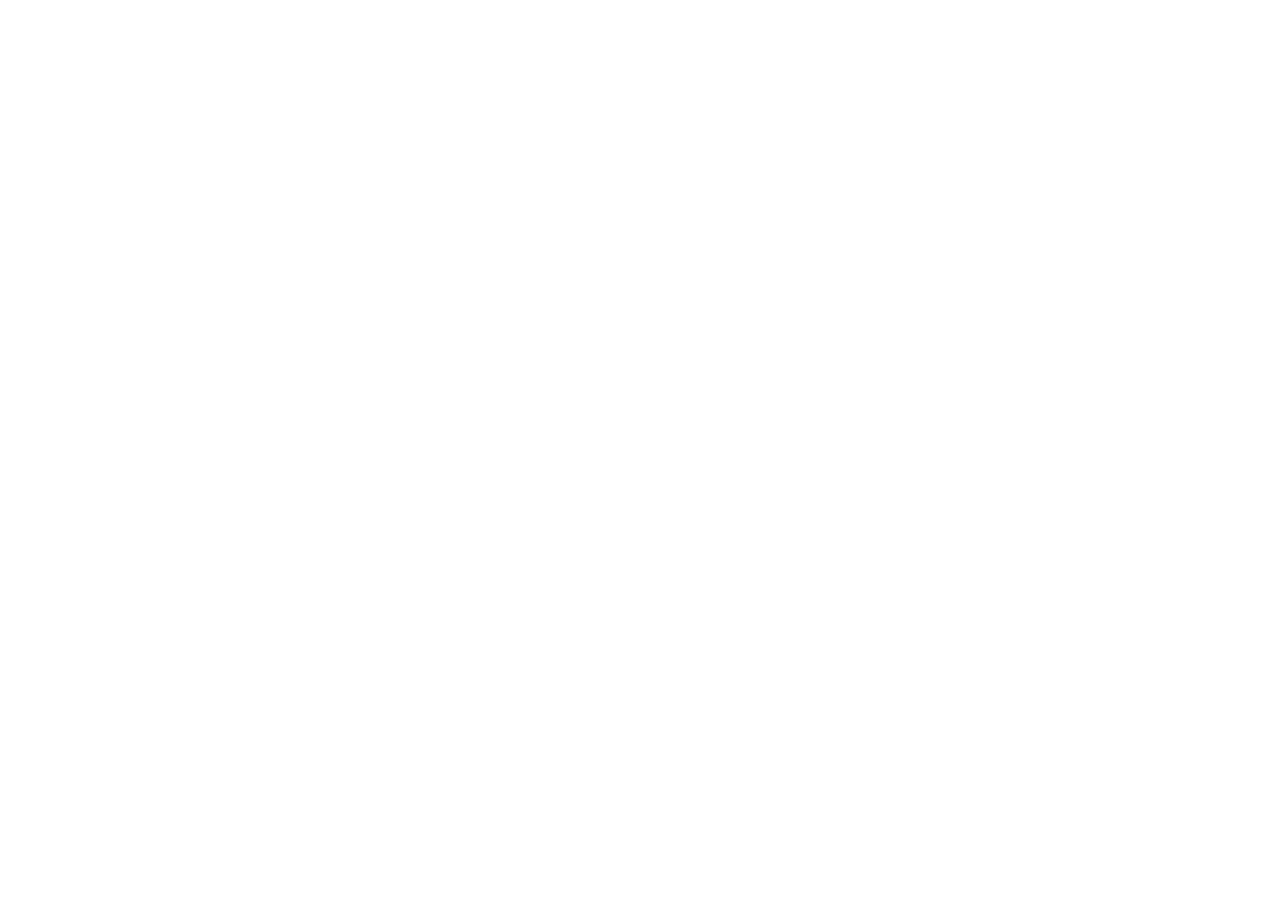
==== index.html @ b27b567e "Initial commit" ====
<!DOCTYPE html>
<html lang="en">
<head>
	<meta charset="utf-8">
	<meta name="viewport" content="width=device-width, initial-scale=1">
	<title>Complete Bootstrap 4 Website Layout</title>
	<link rel="stylesheet" href="https://maxcdn.bootstrapcdn.com/bootstrap/4.0.0/css/bootstrap.min.css">
	<script src="https://ajax.googleapis.com/ajax/libs/jquery/3.3.1/jquery.min.js"></script>
	<script src="https://cdnjs.cloudflare.com/ajax/libs/popper.js/1.12.9/umd/popper.min.js"></script>
	<script src="https://maxcdn.bootstrapcdn.com/bootstrap/4.0.0/js/bootstrap.min.js"></script>
	<script src="https://use.fontawesome.com/releases/v5.0.8/js/all.js"></script>
	<link href="style.css" rel="stylesheet">
</head>
<body>

<!-- Navigation -->


<!--- Image Slider -->


<!--- Jumbotron -->


<!--- Welcome Section -->


<!--- Three Column Section -->


<!--- Two Column Section -->


<!--- Fixed background -->


<!--- Emoji Section -->

  
<!--- Meet the team -->


<!--- Cards -->


<!--- Two Column Section -->


<!--- Connect -->


<!--- Footer -->


</body>
</html>
---- style.css ----
@import url('https://fonts.googleapis.com/css?family=Poppins:400,500,700');











/*---Media Queries --*/
@media (max-width: 992px) {

  }
@media (max-width: 768px) {
  
}
@media (max-width: 576px) {
  
}


/*---Firefox Bug Fix --*/
.carousel-item {
  transition: -webkit-transform 0.5s ease;
  transition: transform 0.5s ease;
  transition: transform 0.5s ease, -webkit-transform 0.5s ease;
  -webkit-backface-visibility: visible;
  backface-visibility: visible;
}
/*--- Fixed Background Image --*/
figure {
  position: relative;
  width: 100%;
  height: 60%;
  margin: 0!important;
}
.fixed-wrap {
  clip: rect(0, auto, auto, 0);
  position: absolute;
  top: 0;
  left: 0;
  width: 100%;
  height: 100%;
}
#fixed {
  background-image: url('img/mac.png');
  position: fixed;
  display: block;
  top: 0;
  left: 0;
  width: 100%;
  height: 100%;
  background-size: cover;
  background-position: center center;
  -webkit-transform: translateZ(0);
          transform: translateZ(0);
  will-change: transform;
}
/*--- Bootstrap Padding Fix --*/
[class*="col-"] {
    padding: 1rem;
}





/*
Extra small (xs) devices (portrait phones, less than 576px)
No media query since this is the default in Bootstrap

Small (sm) devices (landscape phones, 576px and up)
@media (min-width: 576px) { ... }

Medium (md) devices (tablets, 768px and up)
@media (min-width: 768px) { ... }

Large (lg) devices (desktops, 992px and up)
@media (min-width: 992px) { ... }

Extra (xl) large devices (large desktops, 1200px and up)
@media (min-width: 1200px) { ... }
*/
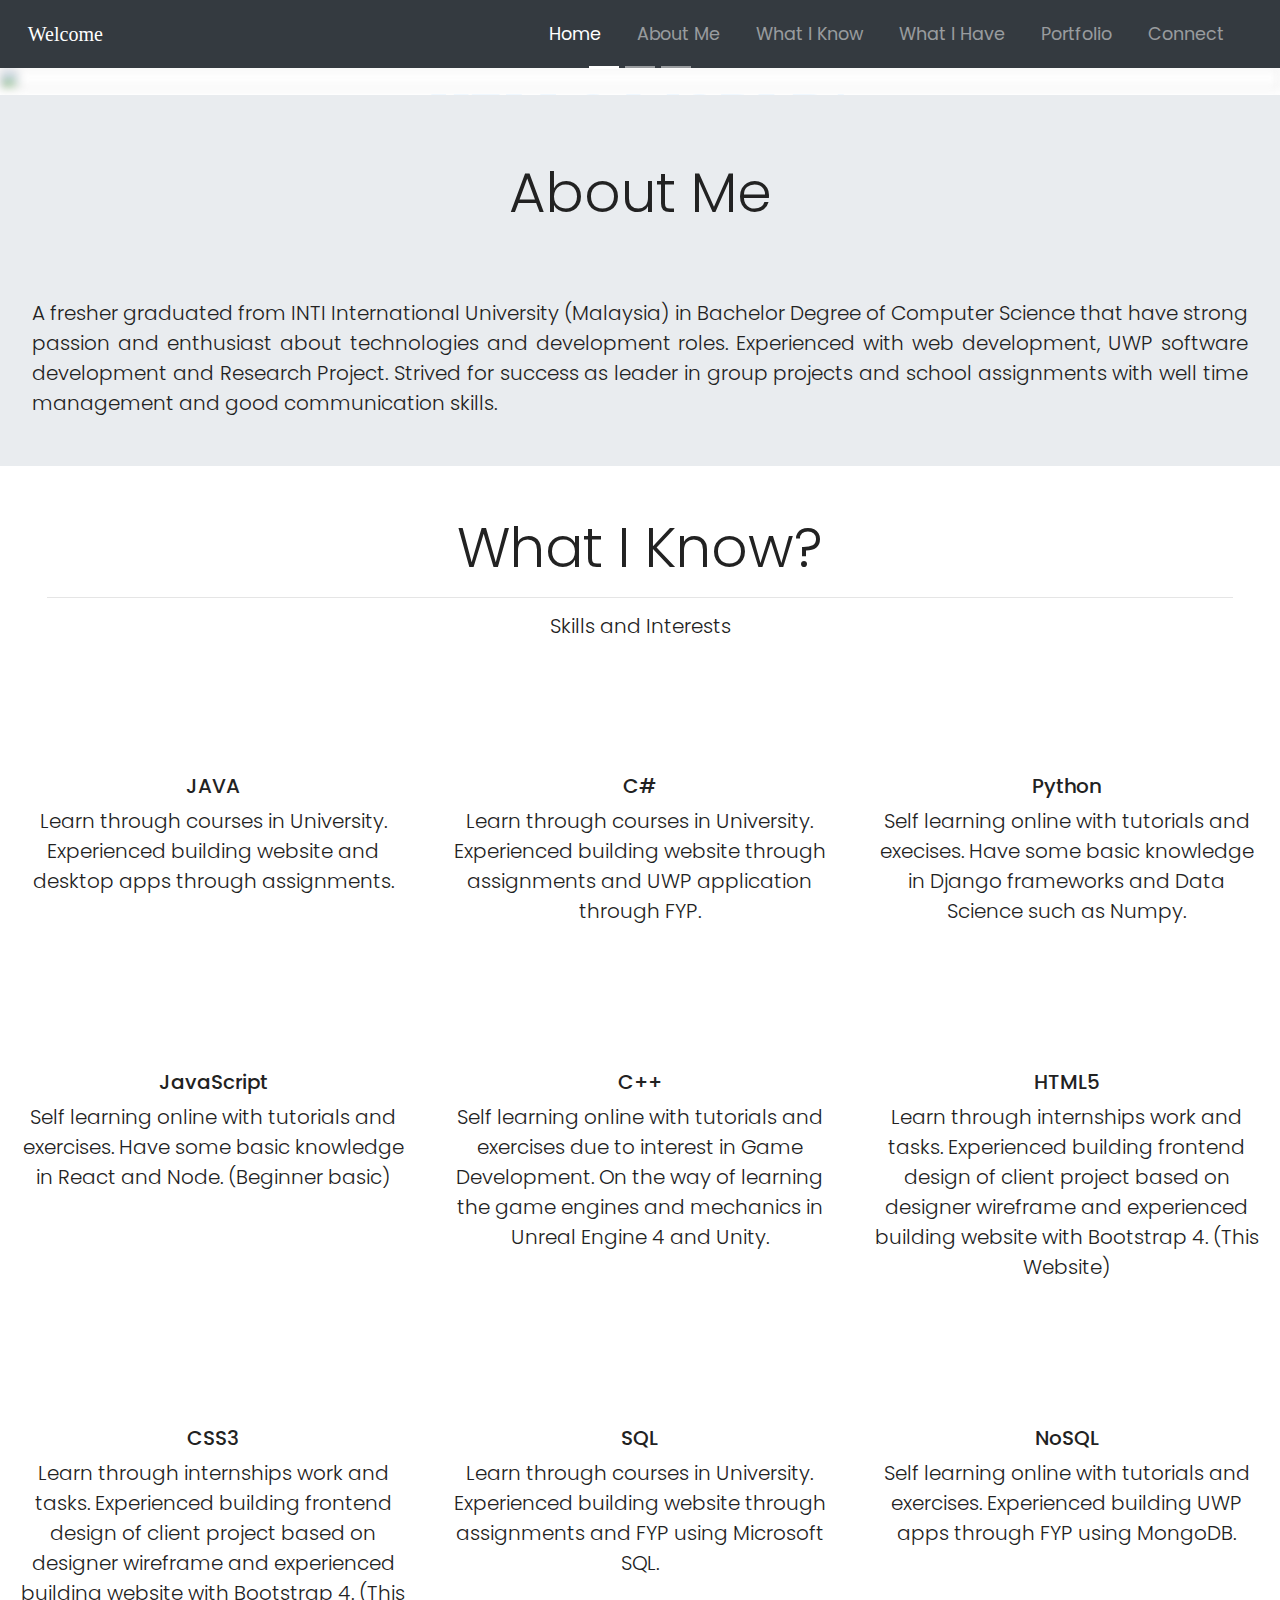
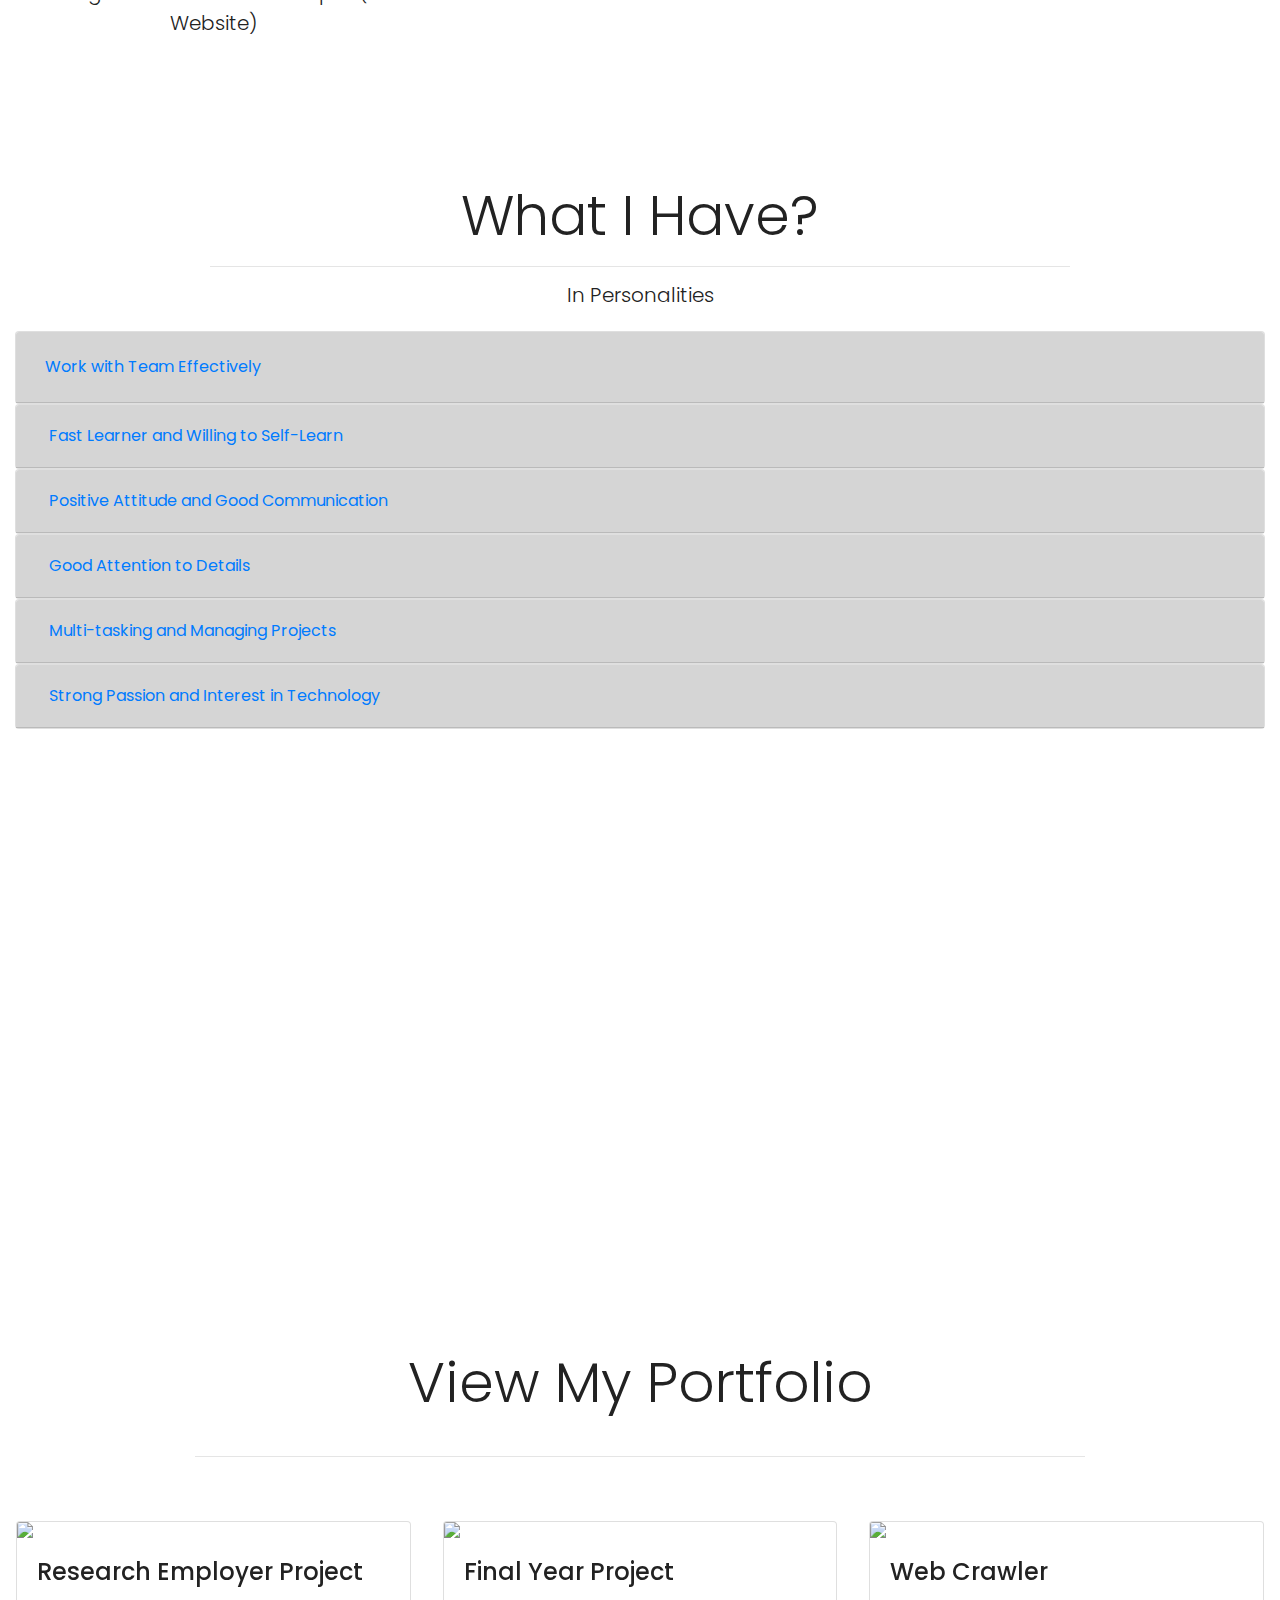
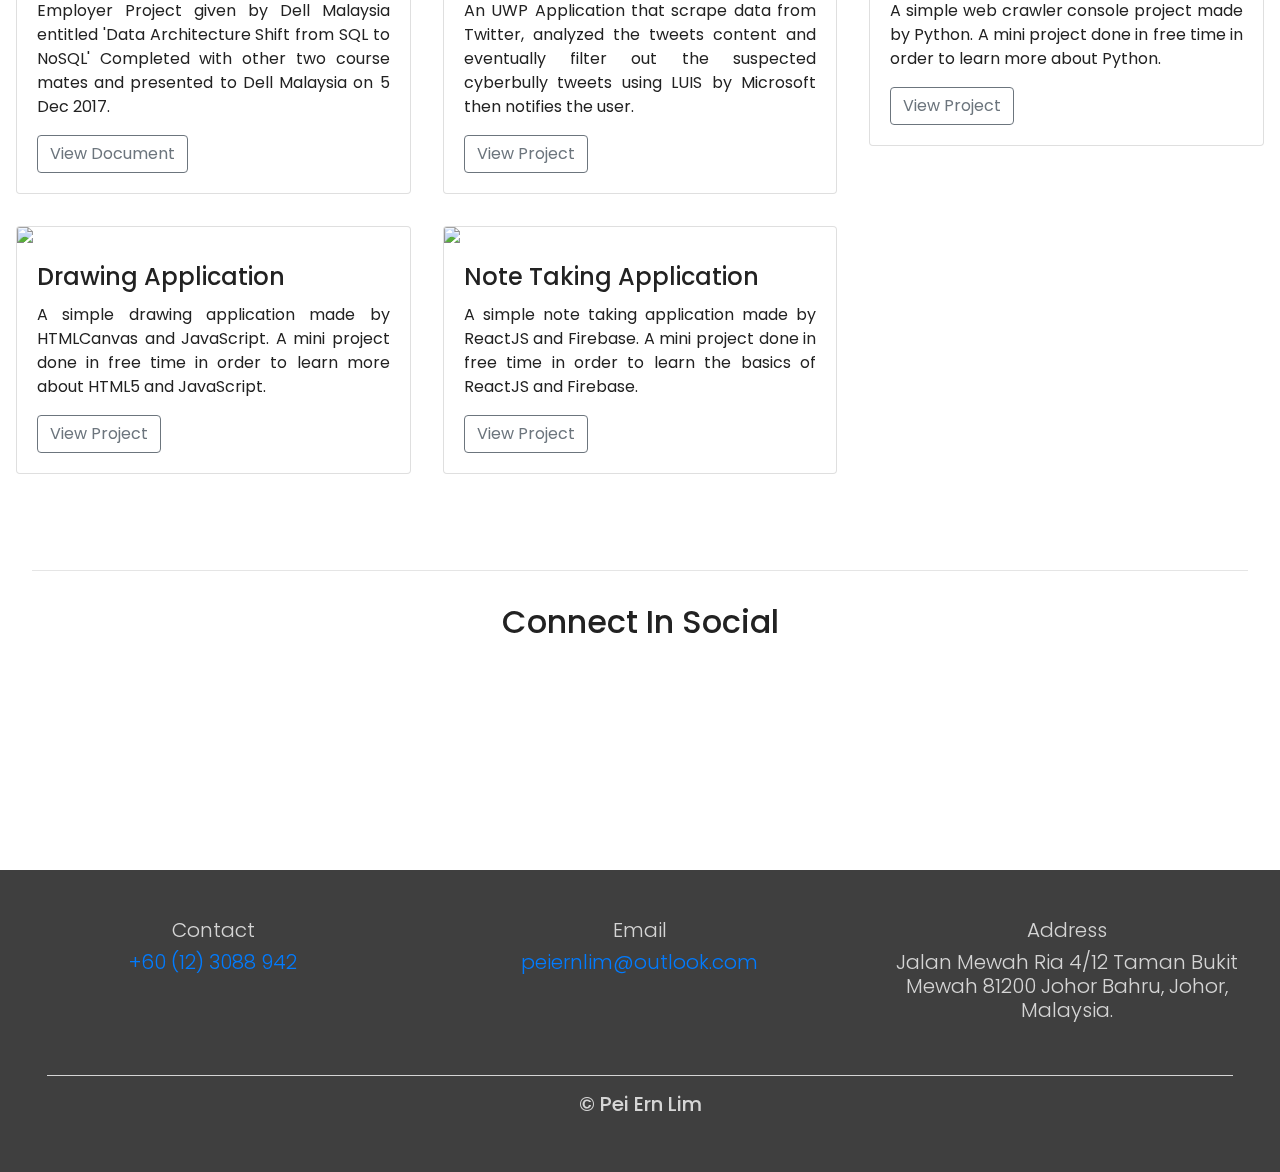
==== commit 57064a2c: "Update Portfolio" ====
--- a/index.html
+++ b/index.html
@@ -3,55 +3,398 @@
 <head>
 	<meta charset="utf-8">
 	<meta name="viewport" content="width=device-width, initial-scale=1">
-	<title>Complete Bootstrap 4 Website Layout</title>
+	<title>Welcome To About Me | Pei Ern Lim</title>
 	<link rel="stylesheet" href="https://maxcdn.bootstrapcdn.com/bootstrap/4.0.0/css/bootstrap.min.css">
 	<script src="https://ajax.googleapis.com/ajax/libs/jquery/3.3.1/jquery.min.js"></script>
 	<script src="https://cdnjs.cloudflare.com/ajax/libs/popper.js/1.12.9/umd/popper.min.js"></script>
 	<script src="https://maxcdn.bootstrapcdn.com/bootstrap/4.0.0/js/bootstrap.min.js"></script>
-	<script src="https://use.fontawesome.com/releases/v5.0.8/js/all.js"></script>
+	<link rel="stylesheet" href="https://use.fontawesome.com/releases/v5.1.0/css/all.css" integrity="sha384-lKuwvrZot6UHsBSfcMvOkWwlCMgc0TaWr+30HWe3a4ltaBwTZhyTEggF5tJv8tbt" crossorigin="anonymous">
 	<link href="style.css" rel="stylesheet">
 </head>
 <body>
 
-<!-- Navigation -->
-
-
-<!--- Image Slider -->
-
-
-<!--- Jumbotron -->
-
-
-<!--- Welcome Section -->
-
-
-<!--- Three Column Section -->
-
-
-<!--- Two Column Section -->
-
-
-<!--- Fixed background -->
-
-
-<!--- Emoji Section -->
-
+<!-- Navigation Bar -->
+<nav class="navbar navbar-expand-md navbar-dark bg-dark fixed" id="home">
+<div class="container-fluid">
+	<a class="navbar-brand" href="#" style="text-decoration: none; font-family: BLACK">Welcome</a>
+	<button class="navbar-toggler" type="button" data-toggle="collapse" data-target="#navbarResponsive">
+		<span class="navbar-toggler-icon"></span>
+	</button>
+	<div class="collapse navbar-collapse" id="navbarResponsive">
+		<ul class="navbar-nav ml-auto">
+			<li class="nav-item active">
+				<a class="nav-link colora" href="#home">Home</a>
+			</li>
+			<li class="nav-item">
+				<a class="nav-link colora" href="#aboutme">About Me</a>
+			</li>
+			<li class="nav-item">
+				<a class="nav-link colora" href="#skill">What I Know</a>
+			</li>
+			<li class="nav-item">
+				<a class="nav-link colora" href="#interest">What I Have</a>
+			</li>
+			<li class="nav-item">
+				<a class="nav-link colora" href="#portfolio">Portfolio</a>
+			</li>
+			<li class="nav-item">
+				<a class="nav-link colora" href="#connect">Connect</a>
+			</li>
+		</ul>
+	</div>
+</div>
+</nav>
+
+<!--- Home Section -->
+<div id="slider" class="carousel slide" data-ride="carousel">
+	<ul class="carousel-indicators">
+		<li class="active" data-target="#slider" data-slide-to="0">
+		</li>
+		<li data-target="#slider" data-slide-to="1">	
+		</li>
+		<li data-target="#slider" data-slide-to="2">	
+		</li>
+	</ul>
+	<div class="carousel-inner">
+		<div class="carousel-item active">
+			<img src="img/Background1.jpg" />
+			<div class="carousel-caption">
+				<h1 class="display-4">Hello World!</h1>
+				<h3>I am Lim Pei Ern | A fresher code enthusiast </h3>
+				<a href="#aboutme"><button type="button" class="btn btn-primary btn-lg">Know More About Me</button></a>
+				<a href="#portfolio"><button type="button" class="btn btn-outline-light btn-lg" style="margin-left:30px;">View My Portfolio Now</button></a>
+
+			</div>
+		</div>
+		<div class="carousel-item">
+			<img src="img/Background2.jpg" />
+			<div class="carousel-caption">
+				<h1 class="display-4" style="font-family:'Tech Noir'; color:#000000; text-transform: uppercase;">Hello World!</h1>
+				<h3 style="font-family:'Adobe Caslon Pro'; color:#000000; text-transform: uppercase;">I am Lim Pei Ern | A fresher code enthusiast </h3>
+				<a href="#aboutme"><button type="button" class="btn btn-primary btn-lg">Know More About Me</button></a>
+				<a href="#portfolio"><button type="button" class="btn btn-outline-light btn-lg" style="margin-left:30px;">View My Portfolio Now</button></a>
+
+			</div>
+		</div>
+		<div class="carousel-item">
+			<img  src="img/Background3.jpg" />
+			<div class="carousel-caption">
+				<h1 class="display-4" style="font-family:'Tech Noir'; color:#F0F8FF; text-transform: uppercase;">Hello World!</h1>
+				<h3 style="font-family:'Adobe Caslon Pro'; color:#F0F8FF; text-transform: uppercase;">I am Lim Pei Ern | A fresher code enthusiast </h3>
+				<a href="#aboutme"><button type="button" class="btn btn-primary btn-lg">Know More About Me</button></a>
+				<a href="#portfolio"><button type="button" class="btn btn-outline-light btn-lg" style="margin-left:30px;">View My Portfolio Now</button></a>
+
+			</div>
+		</div>		
+	</div>
+</div>
+
+<!--- About Me Section -->
+
+<div class="container-fluid" id="aboutme">
+	<div class="row jumbotron">
+		<div class="container-fluid padding">
+	<div class="row welcome text-center">
+		<div class="col-12">
+			<h1 class="display-4">About Me</h1>
+		</div>
+	</div>
+</div>
+
+<div class="col-12">
+	<p class="lead" style="text-align:justify">
+		A fresher graduated from INTI International University (Malaysia) in Bachelor Degree of Computer Science that have strong passion and enthusiast about technologies and development roles. Experienced with web development, UWP software development and Research Project. Strived for success as leader in group projects and school assignments with well time management and good communication skills.
+	</p>
+	</div>
+	</div>
+</div>
+
+<!--- Skills Section -->
+
+<div class="container-fluid padding">
+	<div class="row text-center padding" id="skill">
+		<div class="col-12">
+			<h1 class="display-4">What I Know?</h1>
+			<hr>
+			<h5 class="lead">Skills and Interests</h5>
+		</div>
+		<div class="col-xs-12 col-sm-6 col-md-4">
+			<i class="fab fa-java"></i>
+			<h3 class="lead" style="font-weight:500;">JAVA</h3>
+			<p class="lead">Learn through courses in University. Experienced building website and desktop apps through assignments.</p>
+		</div>
+		<div class="col-xs-12 col-sm-6 col-md-4">
+			<i class="fas fa-code"></i>
+			<h3 class="lead" style="font-weight:500;">C#</h3>
+			<p class="lead">Learn through courses in University. Experienced building website through assignments and UWP application through FYP.</p>
+		</div>
+		<div class="col-xs-12 col-sm-6 col-md-4">
+			<i class="fab fa-python"></i>
+			<h3 class="lead" style="font-weight:500;">Python</h3>
+			<p class="lead">Self learning online with tutorials and execises. Have some basic knowledge in Django frameworks and Data Science such as Numpy.</p>
+		</div>
+
+		<div class="col-xs-12 col-sm-6 col-md-4">
+			<i class="fab fa-js-square"></i>
+			<h3 class="lead" style="font-weight:500;">JavaScript</h3>
+			<p class="lead">Self learning online with tutorials and exercises. Have some basic knowledge in React and Node. (Beginner basic)</p>
+		</div>
+		<div class="col-xs-12 col-sm-6 col-md-4">
+			<i class="fas fa-code"></i>
+			<h3 class="lead" style="font-weight:500;">C++</h3>
+			<p class="lead">Self learning online with tutorials and exercises due to interest in Game Development. On the way of learning the game engines and mechanics in Unreal Engine 4 and Unity.</p>
+		</div>
+		<div class="col-xs-12 col-sm-6 col-md-4">
+			<i class="fab fa-html5"></i>
+			<h3 class="lead" style="font-weight:500;">HTML5</h3>
+			<p class="lead">Learn through internships work and tasks. Experienced building frontend design of client project based on designer wireframe and experienced building website with Bootstrap 4. (This Website)</p>
+		</div>
+
+		<div class="col-xs-12 col-sm-6 col-md-4">
+			<i class="fab fa-css3-alt"></i>
+			<h3 class="lead" style="font-weight:500;">CSS3</h3>
+			<p class="lead">Learn through internships work and tasks. Experienced building frontend design of client project based on designer wireframe and experienced building website with Bootstrap 4. (This Website)</p>
+		</div>
+		<div class="col-xs-12 col-sm-6 col-md-4">
+			<i class="fas fa-database"></i>
+			<h3 class="lead" style="font-weight:500;">SQL</h3>
+			<p class="lead">Learn through courses in University. Experienced building website through assignments and FYP using Microsoft SQL.</p>
+		</div>
+		<div class="col-xs-12 col-sm-6 col-md-4">
+			<i class="fas fa-database"></i>
+			<h3 class="lead" style="font-weight:500;">NoSQL</h3>
+			<p class="lead">Self learning online with tutorials and exercises. Experienced building UWP apps through FYP using MongoDB.</p>
+		</div>
+	</div>
+</div>
+
+<!--- Personalities Section -->
+
+<div class="container-fluid padding" id="interest" style="width:100%;">
+	<div class="row welcome text-center">
+		<div class="col-12">
+			<h1 class="display-4">What I Have?</h1>
+			<hr>
+			<h5 class="lead">In Personalities</h5>
+		</div>
+	</div>
+	<div id="accordion">
+  		<div class="card">
+    		<div class="card-header cardhead col-12" id="headingOne">
+      			<h5 class="mb-0">
+        			<button class="btn btn-link" style="text-decoration: none;" data-toggle="collapse" data-target="#collapseOne" aria-expanded="true" aria-controls="collapseOne">Work with Team Effectively
+        			</button>
+      			</h5>
+    		</div>
+
+    		<div id="collapseOne" class="collapse" aria-labelledby="headingOne" data-parent="#accordion">
+      			<div class="card-body skillcard">
+        			<p class="lead" style="text-align:justify;">Able to work with team in order to ensure the codes responds to their needs throughout the development life cycle. Furthermore, capable of work independently when needed too.</p>
+      			</div>
+      		</div>
+  		</div>
+
+  		<div class="card">
+    		<div class="card-header cardhead" id="headingTwo">
+      			<h5 class="mb-0">
+        			<button class="btn btn-link collapsed" style="text-decoration: none;" data-toggle="collapse" data-target="#collapseTwo" aria-expanded="false" aria-controls="collapseTwo">Fast Learner and Willing to Self-Learn
+        			</button>
+      			</h5>
+    		</div>
+    		<div id="collapseTwo" class="collapse" aria-labelledby="headingTwo" data-parent="#accordion">
+      			<div class="card-body skillcard">
+        			<p class="lead" style="text-align:justify;">Capable of learn new technologies or new rules quick and able to adapt to any work environment. I will be able to learn and improve from past mistakes too.</p>
+      			</div>
+    		</div>
+  		</div>
+
+  		<div class="card">
+    		<div class="card-header cardhead" id="headingThree">
+      			<h5 class="mb-0 cardtitle">
+        			<button class="btn btn-link collapsed" style="text-decoration: none;" data-toggle="collapse" data-target="#collapseThree" aria-expanded="false" aria-controls="collapseThree">Positive Attitude and Good Communication
+        			</button>
+      			</h5>
+    		</div>
+    		<div id="collapseThree" class="collapse" aria-labelledby="headingThree" data-parent="#accordion">
+      			<div class="card-body skillcard">
+        			<p class="lead" style="text-align:justify;">Have a positive personalities and be optimistic about life. Capable of communicate with people with friendly attitude and able to lead on a team if needed.</p>
+      			</div>
+    		</div>
+  		</div>
+
+  		<div class="card">
+    		<div class="card-header cardhead" id="headingFour">
+      			<h5 class="mb-0">
+        			<button class="btn btn-link collapsed" style="text-decoration: none;" data-toggle="collapse" data-target="#collapseFour" aria-expanded="false" aria-controls="collapseFour">Good Attention to Details
+        			</button>
+      			</h5>
+    		</div>
+    		<div id="collapseFour" class="collapse" aria-labelledby="headingFour" data-parent="#accordion">
+      			<div class="card-body skillcard">
+        			<p class="lead" style="text-align:justify;">Able to wrap up and pay good attention to details to avoid any small mistakes.</p>
+      			</div>
+    		</div>
+  		</div>
+
+  		<div class="card">
+    		<div class="card-header cardhead" id="headingFive">
+      			<h5 class="mb-0">
+        			<button class="btn btn-link collapsed" style="text-decoration: none;" data-toggle="collapse" data-target="#collapseFive" aria-expanded="false" aria-controls="collapseFive">Multi-tasking and Managing Projects
+        			</button>
+      			</h5>
+    		</div>
+    		<div id="collapseFive" class="collapse" aria-labelledby="headingFive" data-parent="#accordion">
+      			<div class="card-body skillcard">
+        			<p class="lead" style="text-align:justify;">Capable of multi-tasking and able to complete the task in given time frame.Have well management on both time and projects.</p>
+      			</div>
+    		</div>
+  		</div>
+
+  		<div class="card">
+    		<div class="card-header cardhead" id="headingSix">
+      			<h5 class="mb-0">
+        			<button class="btn btn-link collapsed" style="text-decoration: none;" data-toggle="collapse" data-target="#collapseSix" aria-expanded="false" aria-controls="collapseSix">Strong Passion and Interest in Technology
+        			</button>
+      			</h5>
+    		</div>
+    		<div id="collapseSix" class="collapse" aria-labelledby="headingSix" data-parent="#accordion">
+      			<div class="card-body skillcard">
+        			<p class="lead" style="text-align:justify;">Have interest to IT and computers since I was 13. Always look for more to learn and excited about the technologies in the future and how will them change the world.</p>
+      			</div>
+    		</div>
+  		</div>
+	</div>
+</div>
+
+
+<!--- Background Section -->
+
+<figure>
+	<div class="fixed-wrap">
+		<div id="fixed">
+			<img src="img/mac.png"/>
+		</div>
+	</div>
+</figure>
   
-<!--- Meet the team -->
-
-
-<!--- Cards -->
-
-
-<!--- Two Column Section -->
-
-
-<!--- Connect -->
-
-
-<!--- Footer -->
-
-
+<!--- View Portfolio Title -->
+<div class="container-fluid padding" id="portfolio">
+	<div class="row welcome text-center">
+		<div class="col-12">
+			<h1 class="display-4">View My Portfolio</h1>
+		</div>
+		<hr>
+	</div>
+</div>
+
+<!--- Portfolio Section -->
+
+<div class="container-fluid padding">
+	<div class="row padding">
+		<div class="col-md-4">
+			<div class="card">
+				<img class="card-img-top" src="img/Research.jpg"/>
+				<div class="card-body">
+					<h4 class="card-title">Research Employer Project</h4>
+					<p class="card-text" style="text-align: justify;">Employer Project given by Dell Malaysia entitled 'Data Architecture Shift from SQL to NoSQL' Completed with other two course mates and presented to Dell Malaysia on 5 Dec 2017.</p>
+					<a href="https://www.dropbox.com/s/w08xxs73sxyg6th/Data%20Architecture%20Shift%20From%20SQL%20To%20NoSQL.pdf?dl=0" target="_blank" class="btn btn-outline-secondary">View Document</a>
+				</div>
+			</div>
+		</div>
+
+		<div class="col-md-4">
+			<div class="card">
+				<img class="card-img-top" src="img/Project.jpg"/>
+				<div class="card-body">
+					<h4 class="card-title">Final Year Project</h4>
+					<p class="card-text" style="text-align: justify;">An UWP Application that scrape data from Twitter, analyzed the tweets content and eventually filter out the suspected cyberbully tweets using LUIS by Microsoft then notifies the user.</p>
+					<a href="https://github.com/PeiErnLim95/Final-Year-Project" target="_blank" class="btn btn-outline-secondary">View Project</a>
+				</div>
+			</div>
+		</div>
+
+		<div class="col-md-4">
+			<div class="card">
+				<img class="card-img-top" src="img/Project.jpg"/>
+				<div class="card-body">
+					<h4 class="card-title">Web Crawler</h4>
+					<p class="card-text" style="text-align: justify;">A simple web crawler console project made by Python. A mini project done in free time in order to learn more about Python.</p>
+					<a href="https://github.com/PeiErnLim95/Web-Crawler" target="_blank" class="btn btn-outline-secondary">View Project</a>
+				</div>
+			</div>
+		</div>
+
+		<div class="col-md-4">
+			<div class="card">
+				<img class="card-img-top" src="img/Project.jpg"/>
+				<div class="card-body">
+					<h4 class="card-title">Drawing Application</h4>
+					<p class="card-text" style="text-align: justify;">A simple drawing application made by HTMLCanvas and JavaScript. A mini project done in free time in order to learn more about HTML5 and JavaScript.</p>
+					<a href="https://github.com/PeiErnLim95/Smart-Draw" target="_blank" class="btn btn-outline-secondary">View Project</a>
+				</div>
+			</div>
+		</div>
+
+		<div class="col-md-4">
+			<div class="card">
+				<img class="card-img-top" src="img/Project.jpg"/>
+				<div class="card-body">
+					<h4 class="card-title">Note Taking Application</h4>
+					<p class="card-text" style="text-align: justify;">A simple note taking application made by ReactJS and Firebase. A mini project done in free time in order to learn the basics of ReactJS and Firebase.</p>
+					<a href="https://github.com/PeiErnLim95/Smart-Notes" target="_blank" class="btn btn-outline-secondary">View Project</a>
+				</div>
+			</div>
+		</div>
+
+	</div>
+</div>
+<hr>
+
+<!--- Connect Section -->
+
+<div class="container-fluid padding">
+	<div class="row text-center padding">
+		<div class="col-12">
+			<h2>Connect In Social</h2>
+		</div>
+		<div class="col-12 social padding">
+			<a href="https://www.linkedin.com/in/pei-ern-lim-52561114a/" target="_blank">
+				<i class="fab fa-linkedin"></i>
+			</a>
+			<a href="https://github.com/PeiErnLim95" target="_blank">
+				<i class="fab fa-github-square"></i>
+			</a>
+			<a href="https://www.dropbox.com/s/mscdl1g2eqcgtb4/Resume%202.0%20-%20Lim%20Pei%20Ern.pdf?dl=0" target="_blank">
+				<i class="fas fa-file"></i>
+			</a>
+		</div>
+	</div>
+</div>
+
+<!--- Footer Section-->
+
+<footer>
+	<div class="container-fluid padding" id="connect">
+		<div class="row text-center">
+			<div class="col-md-4">
+				<h3 class="lead">Contact</h3>
+				<a href="tel:+60123088942"><h4 class="lead">+60 (12) 3088 942</h4></a>
+			</div>
+			<div class="col-md-4">
+				<h3 class="lead">Email</h3>
+				<a href="mailto:peiernlim@outlook.com"><h4 class="lead">peiernlim@outlook.com</h4></a>
+			</div>
+			<div class="col-md-4">
+				<h3 class="lead">Address</h3>
+				<h4 class="lead">Jalan Mewah Ria 4/12 Taman Bukit Mewah 81200 Johor Bahru, Johor, Malaysia.</h4>
+			</div>
+			<div class="col-12">
+				<hr class="light">
+				<h5>&copy; Pei Ern Lim</h5>
+			</div>
+		</div>
+	</div>
+</footer>
 </body>
 </html>
 
--- a/style.css
+++ b/style.css
@@ -1,26 +1,304 @@
 @import url('https://fonts.googleapis.com/css?family=Poppins:400,500,700');
 
-
-
-
-
-
-
-
-
-
+html,body{
+  height:100%;
+  width:100%;
+  font-family:'Poppins', sans-serif;
+  color:#222222;
+}
+
+.navbar{
+  padding: .8rem;
+}
+
+.navbar-nav li{
+  padding-right: 20px;
+}
+
+.nav-link{
+  font-size:1.1em !important;
+}
+
+.colora:hover{
+  color:#1E90FF;
+}
+
+.carousel-inner img{
+  width:100%;
+  height:100%;
+  filter:blur(5px);
+}
+
+.carousel-caption{
+  position:absolute;
+  top:50%;
+  transform:translateY(-50%);
+}
+
+.carousel-caption h1{
+  font-size:500%;
+  font-family:'Tech Noir'; 
+  color:#F0F8FF; 
+  text-transform: uppercase;
+}
+
+.carousel-caption h3{
+  font-size:200%;
+  font-family:'Adobe Caslon Pro'; 
+  color:#F0F8FF; 
+  text-transform: uppercase;
+  padding-bottom: 10px;
+}
+
+.jumbotron{
+  border-radius:0;
+  padding:1rem;
+}
+
+.padding{
+  padding-bottom: 2rem;
+}
+
+.welcome{
+  width:75%;
+  margin: 0 auto;
+  padding-top: 2rem;
+}
+
+.fa-java{
+  color:#DC143C;
+}
+
+.fa-code{
+  color:#E54D26;
+}
+
+.fa-python{
+  color:#FFD700 ;
+}
+
+.fa-js-square{
+  color:#6495ED;
+}
+
+.fa-html5{
+  color:#B22222;
+}
+
+.fa-css3-alt{
+  color:#1E90FF;
+}
+
+.fa-database{
+  color:#228B22;
+}
+
+.fa-java, .fa-code, .fa-python, .fa-js-square, .fa-html5, .fa-css3-alt, .fa-database{
+  font-size:4em; 
+  margin:1rem;
+}
+
+.skillcard {
+  background-color: #F0F8FF;
+  color:#222222;
+}
+
+.cardhead{
+  background-color: #D5D5D5;
+}
+
+.social a{
+  font-size:4.5em;
+  padding:3rem;
+}
+
+.fa-linkedin{
+  color:#4682B4;
+}
+
+.fa-github-square{
+  color:#222222;
+}
+
+.fa-file{
+  color:#2F4F4F;
+}
+
+.fa-linkedin:hover, 
+.fa-github-square:hover,
+.fa-file:hover{
+  color:#d5d5d5;
+}
+
+footer{
+  background-color: #3f3f3f;
+  color:#d5d5d5;
+  padding-top: 2rem;
+}
+
+hr.light{
+  border-top: 1px solid #d5d5d5;
+  width:95%;
+  margin-top: .8rem;
+  margin-bottom: 1rem;
+}
+
+hr{
+  width:95%;
+}
 
 /*---Media Queries --*/
+
+@media(max-width:1440px){
+  .carousel-caption{
+  top:45%;
+}
+
+.carousel-caption h1{
+  font-size:350%;
+  font-family:'Tech Noir'; 
+  color:#F0F8FF; 
+  text-transform: uppercase;
+}
+
+.carousel-caption h3{
+  font-size:200%;
+  font-family:'Adobe Caslon Pro'; 
+  color:#F0F8FF; 
+  text-transform: uppercase;
+  padding-bottom: .2rem;
+}
+
+.carousel-caption .btn{
+  font-size: 95%;
+  padding: 8px 14px;
+}
+}
+
 @media (max-width: 992px) {
-
+  .social a{
+    font-size:4em;
+    padding:2rem;
   }
+
+  .carousel-caption{
+  top:45%;
+}
+
+.carousel-caption h1{
+  font-size:300%;
+  font-family:'Tech Noir'; 
+  color:#F0F8FF; 
+  text-transform: uppercase;
+}
+
+.carousel-caption h3{
+  font-size:180%;
+  font-family:'Adobe Caslon Pro'; 
+  color:#F0F8FF; 
+  text-transform: uppercase;
+  padding-bottom: .2rem;
+}
+
+.carousel-caption .btn{
+  font-size: 95%;
+  padding: 8px 14px;
+}
+
+}
 @media (max-width: 768px) {
-  
+  .carousel-caption{
+  top:35%;
+}
+
+.carousel-caption h1{
+  font-size:250%;
+  font-family:'Tech Noir'; 
+  color:#F0F8FF; 
+  text-transform: uppercase;
+}
+
+.carousel-caption h3{
+  font-size:140%;
+  font-family:'Adobe Caslon Pro'; 
+  color:#F0F8FF; 
+  text-transform: uppercase;
+  padding-bottom: .2rem;
+}
+
+.carousel-caption .btn{
+  font-size: 90%;
+  padding: 8px 14px;
+}
+
+.cardtitle{
+  word-wrap: break-word;
+}
+
+.display-4{
+  font-size:200%;
+}
+
 }
 @media (max-width: 576px) {
-  
-}
-
+  .carousel-caption{
+  top:35%;
+}
+
+.carousel-caption h1{
+  font-size:150%;
+  font-family:'Tech Noir'; 
+  color:#F0F8FF; 
+  text-transform: uppercase;
+}
+
+.carousel-caption h3{
+  font-size:100%;
+  font-family:'Adobe Caslon Pro'; 
+  color:#F0F8FF; 
+  text-transform: uppercase;
+  padding-bottom: .2rem;
+}
+
+.carousel-caption .btn{
+  font-size: 80%;
+  padding: 2px 4px;
+}
+
+.carousel-indicators{
+  display:none;
+}
+}
+
+@media (max-width: 480px){
+  .carousel-caption{
+  top:35%;
+}
+
+.carousel-caption h1{
+  font-size:150%;
+  font-family:'Tech Noir'; 
+  color:#F0F8FF; 
+  text-transform: uppercase;
+}
+
+.carousel-caption h3{
+  font-size:100%;
+  font-family:'Adobe Caslon Pro'; 
+  color:#F0F8FF; 
+  text-transform: uppercase;
+  padding-bottom: .2rem;
+}
+
+.carousel-caption .btn{
+  font-size: 60%;
+  padding: 2px 4px;
+}
+
+.carousel-indicators{
+  display:none;
+}
+}
 
 /*---Firefox Bug Fix --*/
 .carousel-item {
@@ -64,10 +342,6 @@
     padding: 1rem;
 }
 
-
-
-
-
 /*
 Extra small (xs) devices (portrait phones, less than 576px)
 No media query since this is the default in Bootstrap
@@ -83,12 +357,4 @@
 
 Extra (xl) large devices (large desktops, 1200px and up)
 @media (min-width: 1200px) { ... }
-*/
-
-
-
-
-
-
-
-
+*/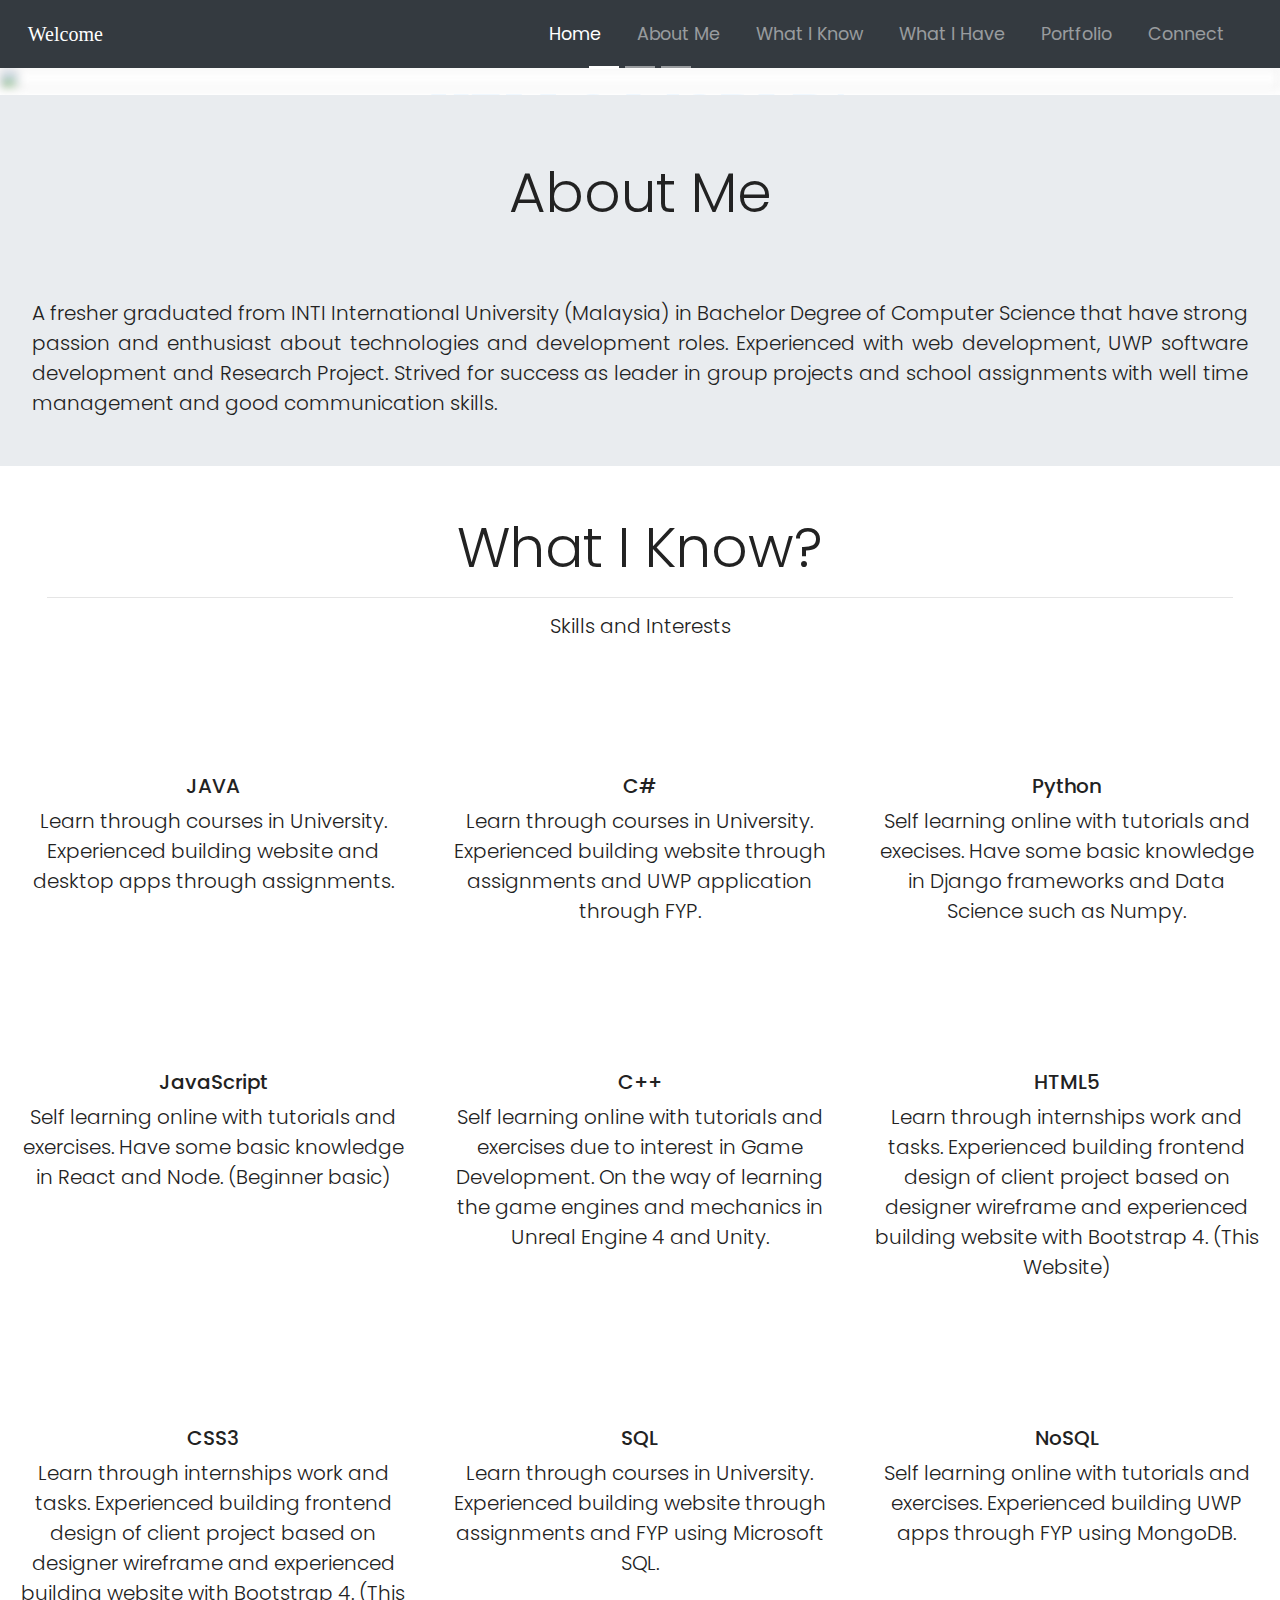
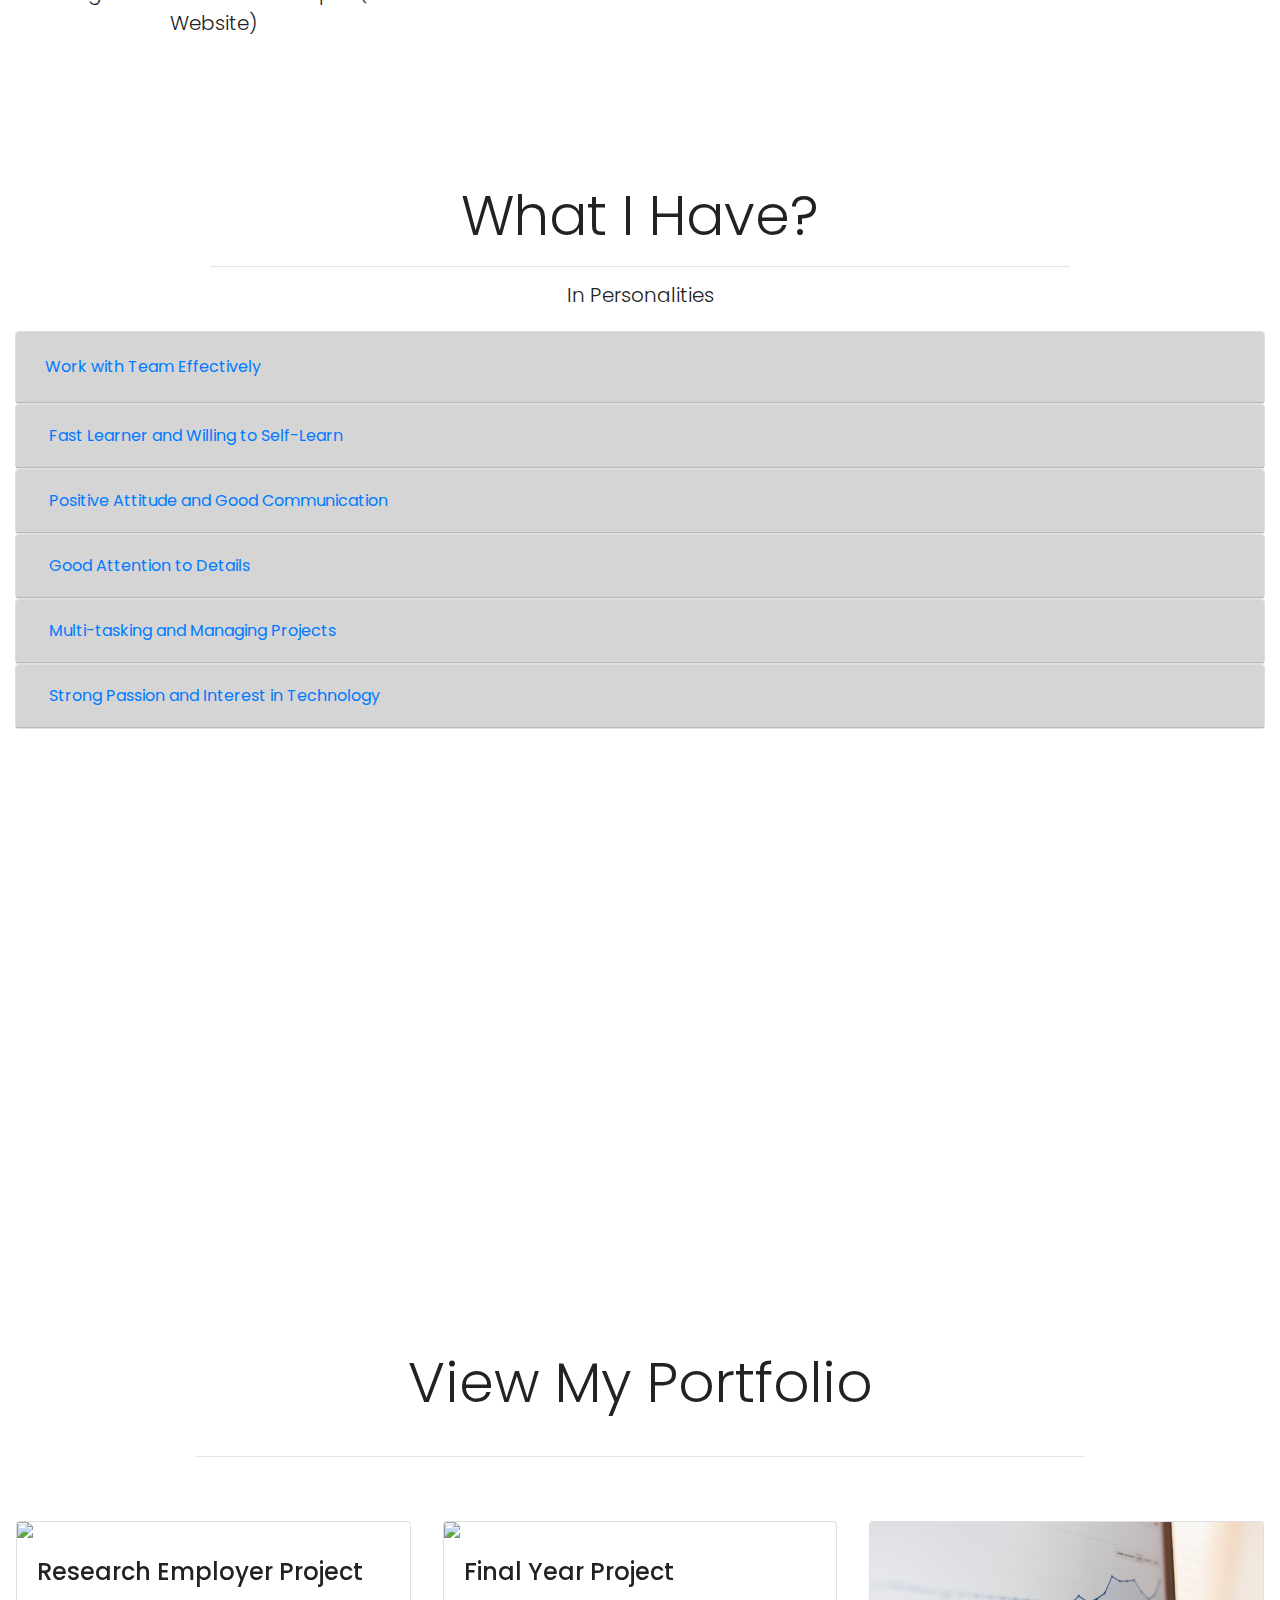
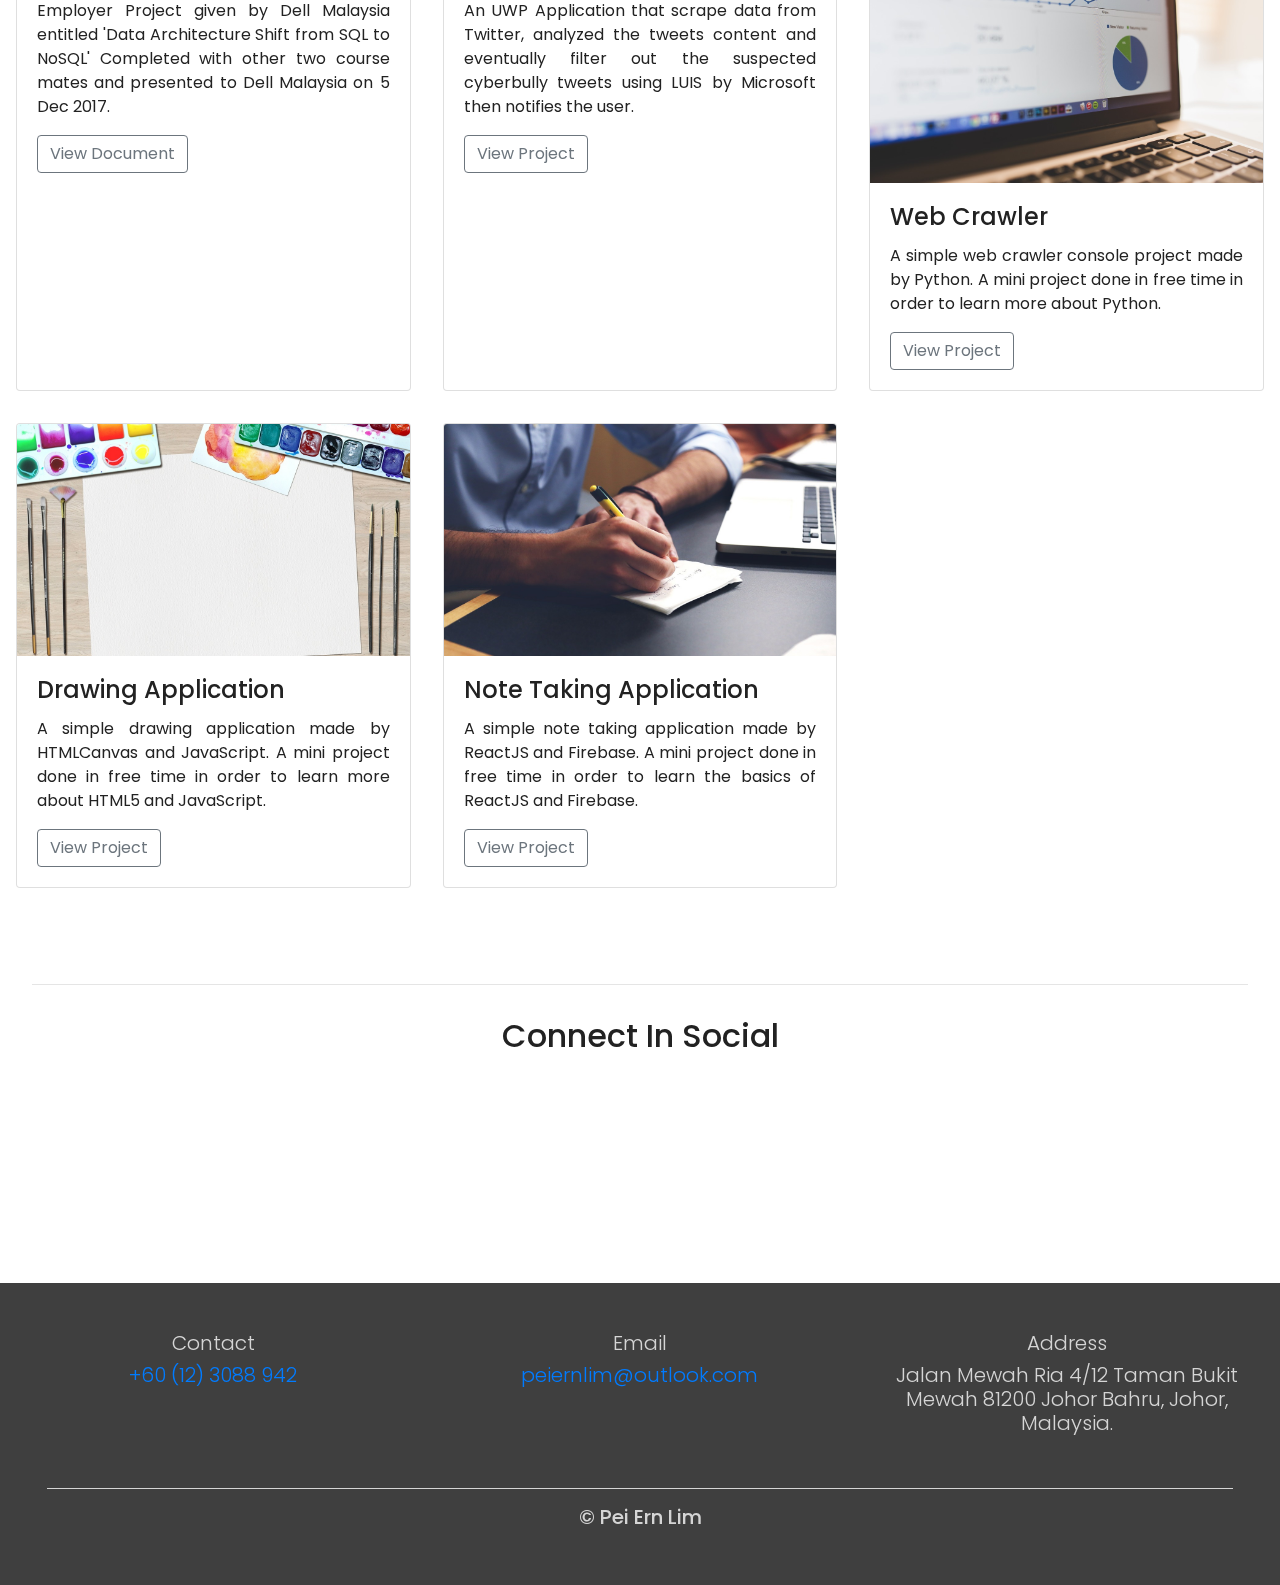
==== commit 54f569da: "Update Content" ====
--- a/index.html
+++ b/index.html
@@ -290,8 +290,8 @@
 <!--- Portfolio Section -->
 
 <div class="container-fluid padding">
-	<div class="row padding">
-		<div class="col-md-4">
+	<div class="row padding" style="height:100%;">
+		<div class="col-md-4 d-flex align-items-stretch">
 			<div class="card">
 				<img class="card-img-top" src="img/Research.jpg"/>
 				<div class="card-body">
@@ -302,7 +302,7 @@
 			</div>
 		</div>
 
-		<div class="col-md-4">
+		<div class="col-md-4 d-flex align-items-stretch">
 			<div class="card">
 				<img class="card-img-top" src="img/Project.jpg"/>
 				<div class="card-body">
@@ -313,9 +313,9 @@
 			</div>
 		</div>
 
-		<div class="col-md-4">
+		<div class="col-md-4 d-flex align-items-stretch">
 			<div class="card">
-				<img class="card-img-top" src="img/Project.jpg"/>
+				<img class="card-img-top" src="img/WebCrawler.jpg"/>
 				<div class="card-body">
 					<h4 class="card-title">Web Crawler</h4>
 					<p class="card-text" style="text-align: justify;">A simple web crawler console project made by Python. A mini project done in free time in order to learn more about Python.</p>
@@ -324,9 +324,9 @@
 			</div>
 		</div>
 
-		<div class="col-md-4">
+		<div class="col-md-4 d-flex align-items-stretch">
 			<div class="card">
-				<img class="card-img-top" src="img/Project.jpg"/>
+				<img class="card-img-top" src="img/Drawing.jpg"/>
 				<div class="card-body">
 					<h4 class="card-title">Drawing Application</h4>
 					<p class="card-text" style="text-align: justify;">A simple drawing application made by HTMLCanvas and JavaScript. A mini project done in free time in order to learn more about HTML5 and JavaScript.</p>
@@ -335,9 +335,9 @@
 			</div>
 		</div>
 
-		<div class="col-md-4">
+		<div class="col-md-4 d-flex align-items-stretch">
 			<div class="card">
-				<img class="card-img-top" src="img/Project.jpg"/>
+				<img class="card-img-top" src="img/NoteTaking.jpg"/>
 				<div class="card-body">
 					<h4 class="card-title">Note Taking Application</h4>
 					<p class="card-text" style="text-align: justify;">A simple note taking application made by ReactJS and Firebase. A mini project done in free time in order to learn the basics of ReactJS and Firebase.</p>
@@ -358,13 +358,13 @@
 			<h2>Connect In Social</h2>
 		</div>
 		<div class="col-12 social padding">
-			<a href="https://www.linkedin.com/in/pei-ern-lim-52561114a/" target="_blank">
+			<a href="https://www.linkedin.com/in/pei-ern-lim-52561114a/" target="_blank" title="LinkedIn Profile">
 				<i class="fab fa-linkedin"></i>
 			</a>
-			<a href="https://github.com/PeiErnLim95" target="_blank">
+			<a href="https://github.com/PeiErnLim95" target="_blank" title="GitHub Profile">
 				<i class="fab fa-github-square"></i>
 			</a>
-			<a href="https://www.dropbox.com/s/mscdl1g2eqcgtb4/Resume%202.0%20-%20Lim%20Pei%20Ern.pdf?dl=0" target="_blank">
+			<a href="https://www.dropbox.com/s/mscdl1g2eqcgtb4/Resume%202.0%20-%20Lim%20Pei%20Ern.pdf?dl=0" target="_blank" title="Resume Document">
 				<i class="fas fa-file"></i>
 			</a>
 		</div>
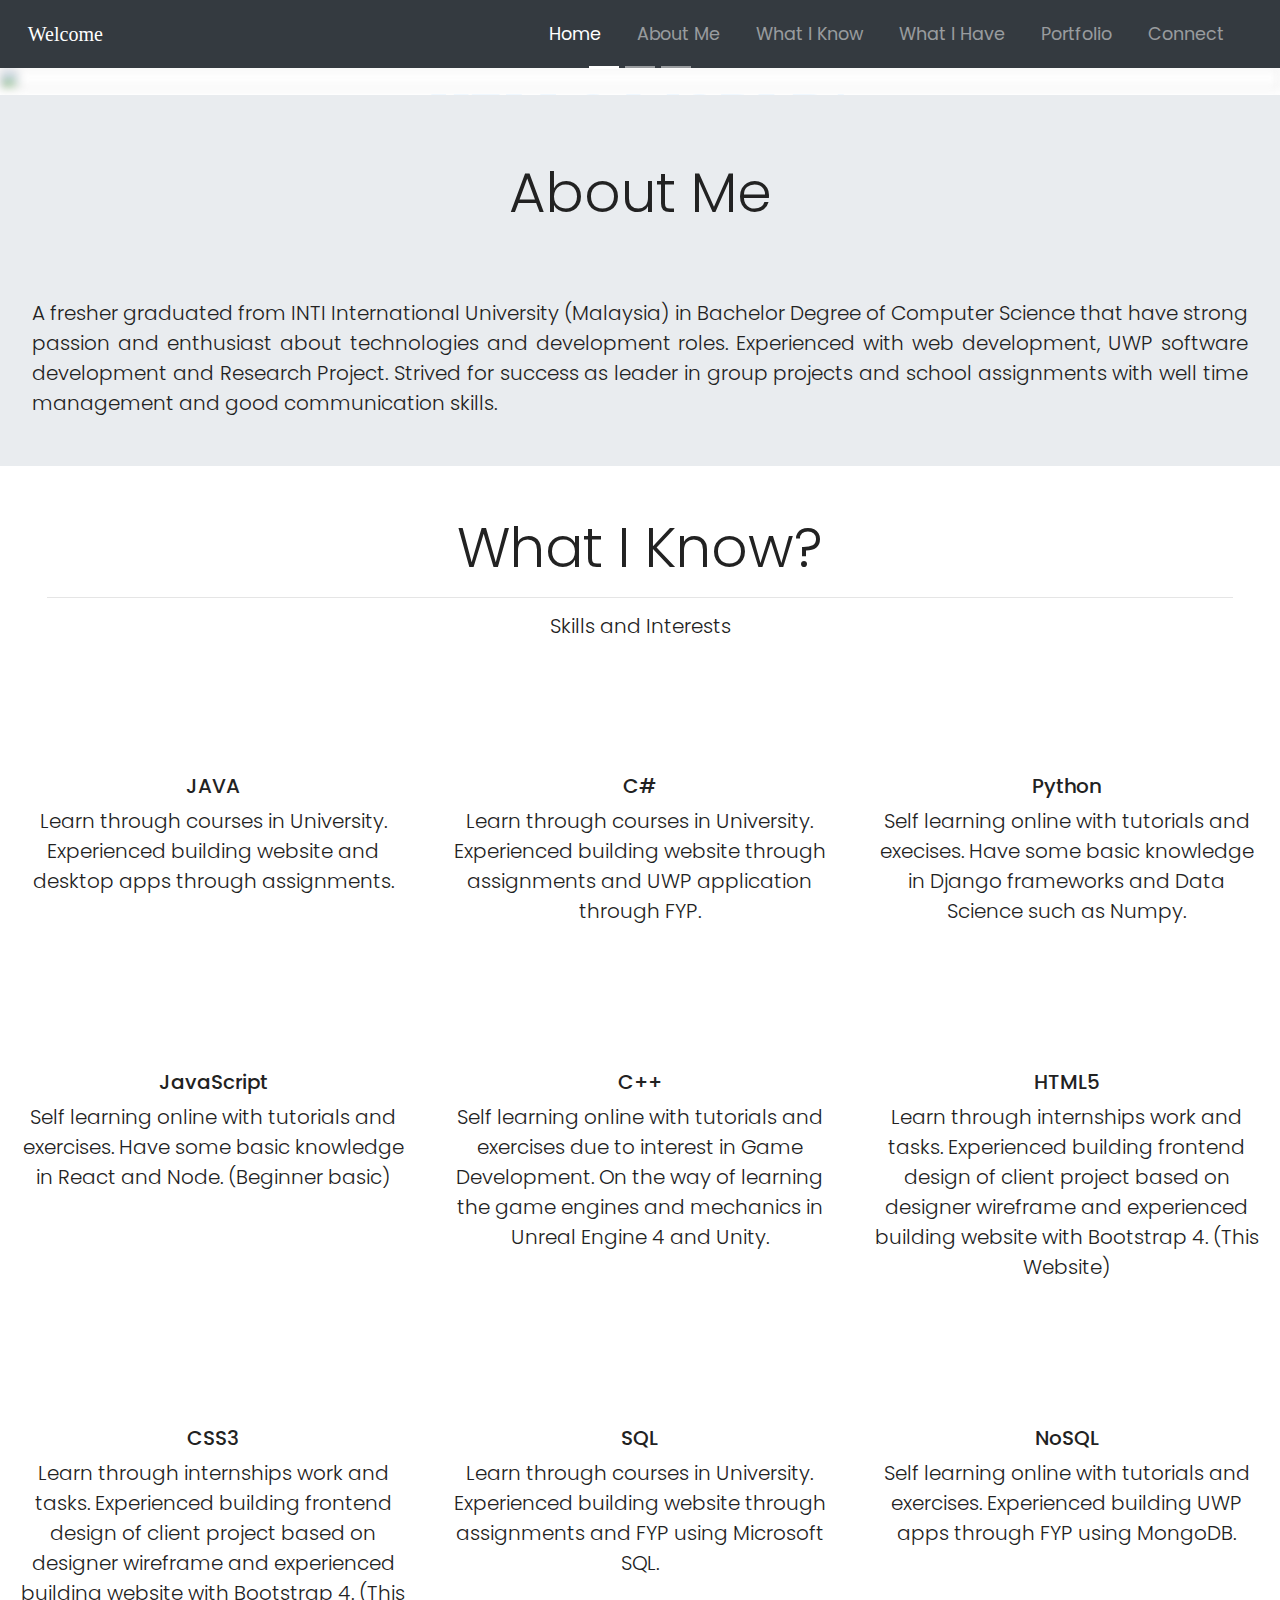
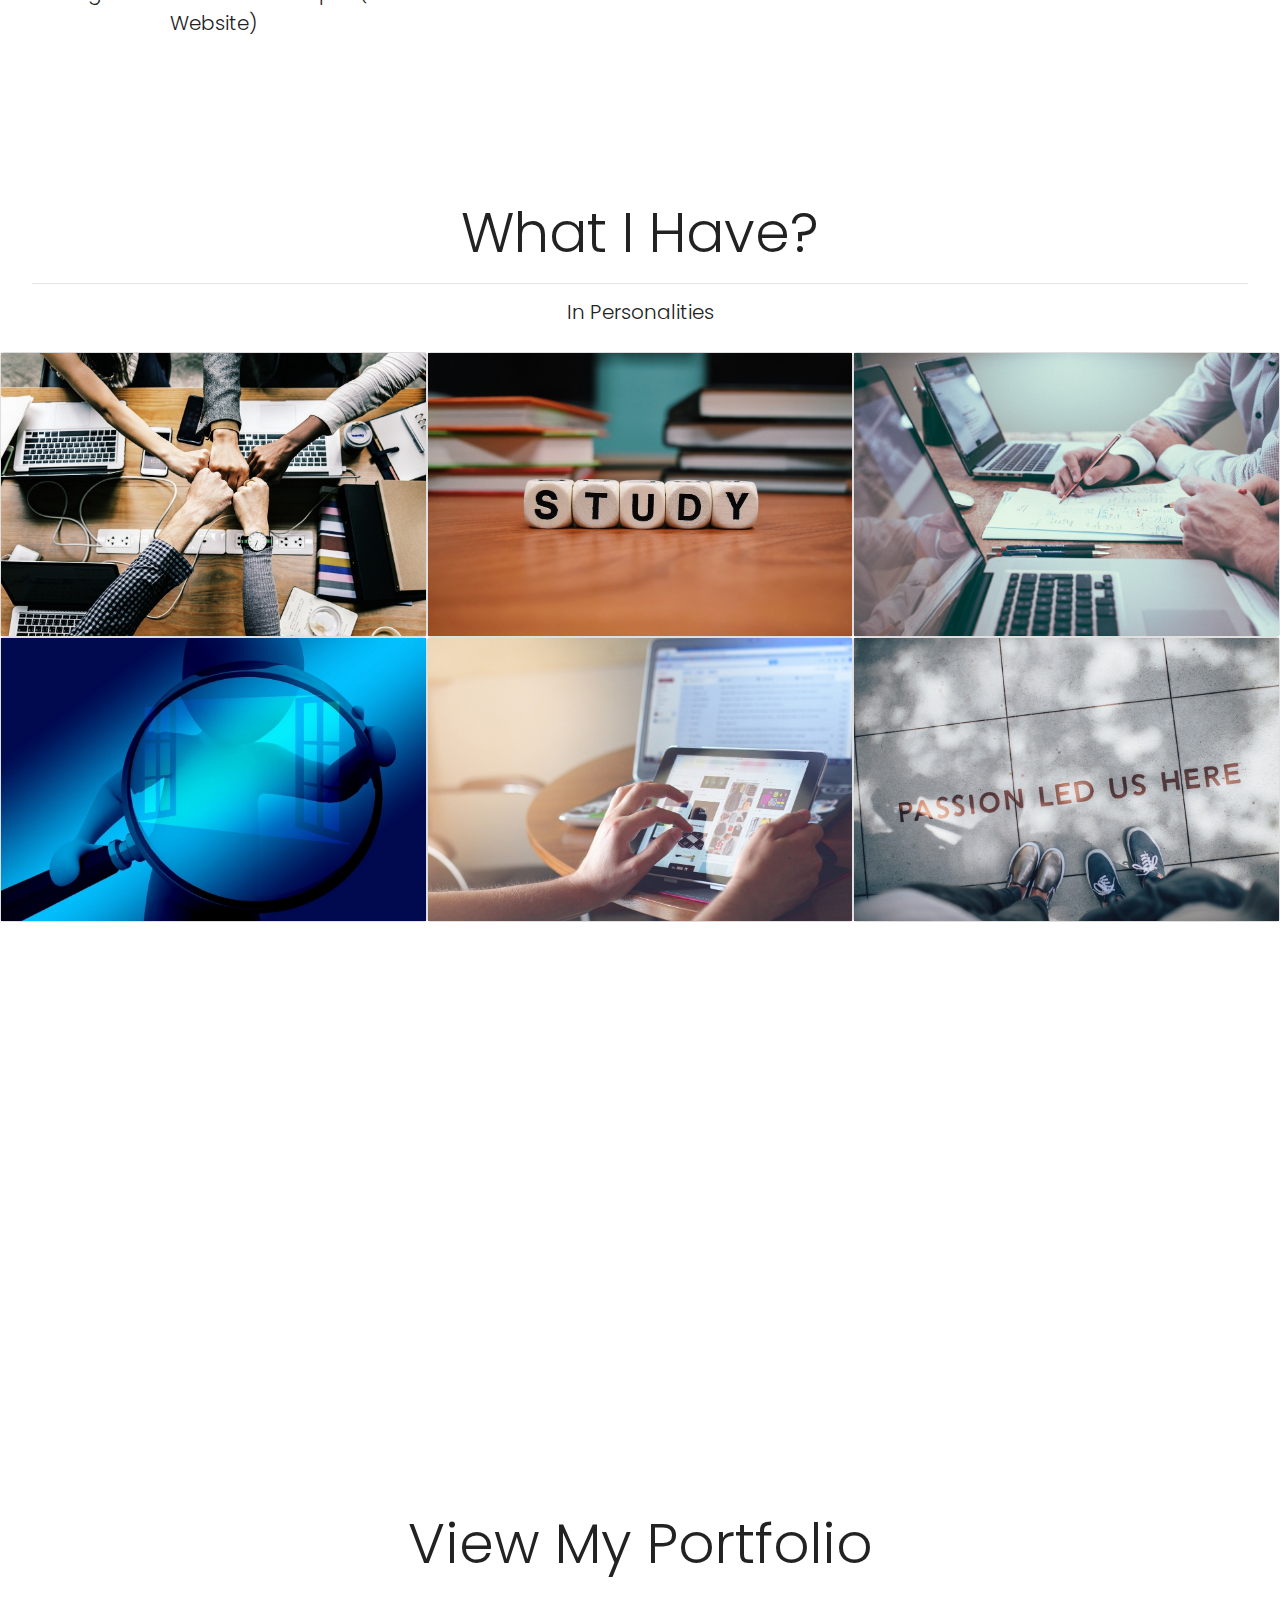
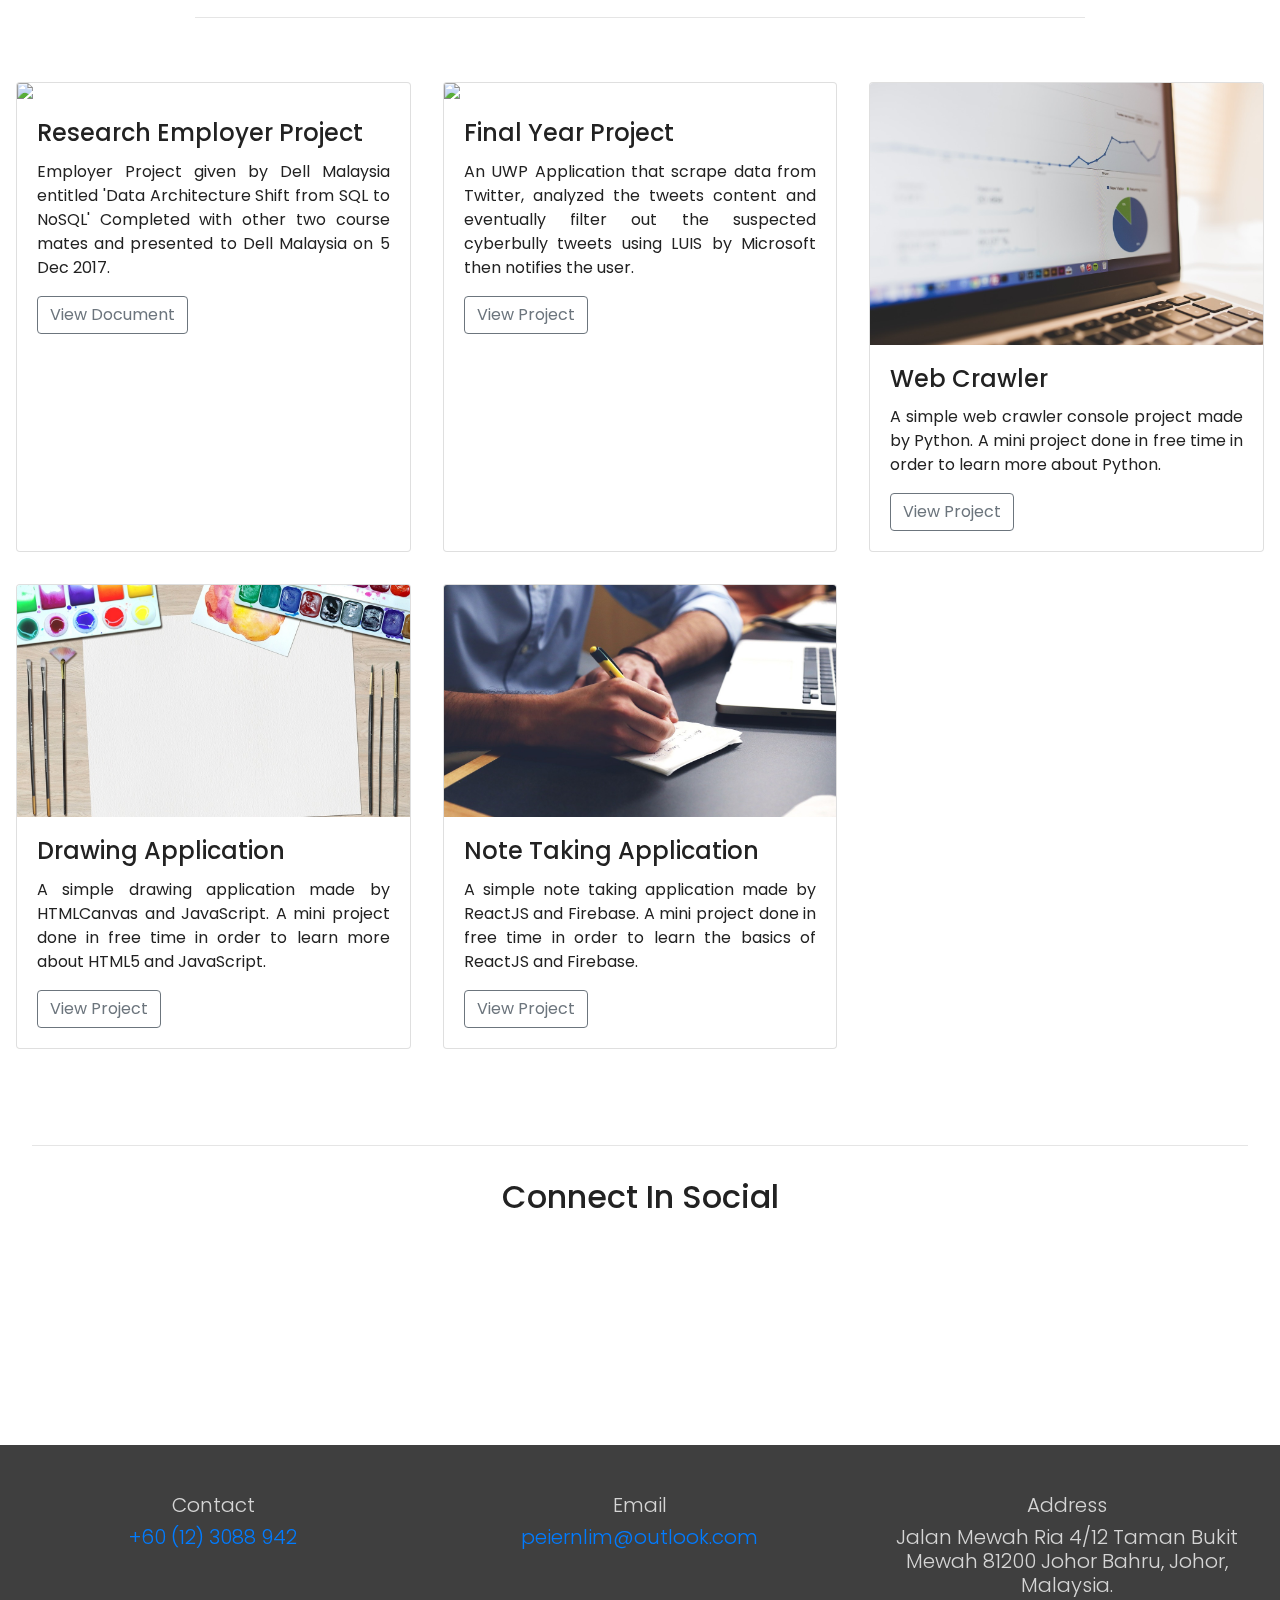
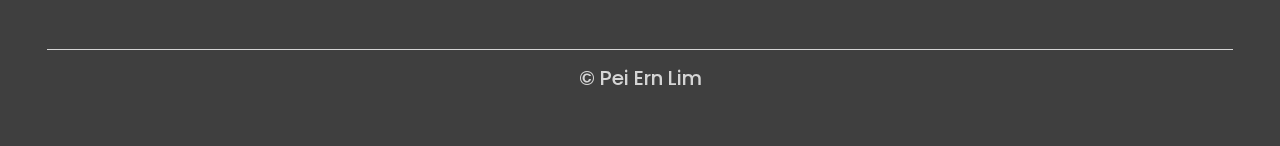
==== commit 6d256f77: "Update Personalities Site" ====
--- a/index.html
+++ b/index.html
@@ -170,101 +170,111 @@
 
 <!--- Personalities Section -->
 
-<div class="container-fluid padding" id="interest" style="width:100%;">
-	<div class="row welcome text-center">
-		<div class="col-12">
+<div class="portfolio-grid" id="interest">
+    <div class="row">
+    	<div class="col-12 text-center padding" style="margin-bottom: 20px;">
 			<h1 class="display-4">What I Have?</h1>
 			<hr>
 			<h5 class="lead">In Personalities</h5>
 		</div>
-	</div>
-	<div id="accordion">
-  		<div class="card">
-    		<div class="card-header cardhead col-12" id="headingOne">
-      			<h5 class="mb-0">
-        			<button class="btn btn-link" style="text-decoration: none;" data-toggle="collapse" data-target="#collapseOne" aria-expanded="true" aria-controls="collapseOne">Work with Team Effectively
-        			</button>
-      			</h5>
-    		</div>
-
-    		<div id="collapseOne" class="collapse" aria-labelledby="headingOne" data-parent="#accordion">
-      			<div class="card-body skillcard">
-        			<p class="lead" style="text-align:justify;">Able to work with team in order to ensure the codes responds to their needs throughout the development life cycle. Furthermore, capable of work independently when needed too.</p>
-      			</div>
-      		</div>
-  		</div>
-
-  		<div class="card">
-    		<div class="card-header cardhead" id="headingTwo">
-      			<h5 class="mb-0">
-        			<button class="btn btn-link collapsed" style="text-decoration: none;" data-toggle="collapse" data-target="#collapseTwo" aria-expanded="false" aria-controls="collapseTwo">Fast Learner and Willing to Self-Learn
-        			</button>
-      			</h5>
-    		</div>
-    		<div id="collapseTwo" class="collapse" aria-labelledby="headingTwo" data-parent="#accordion">
-      			<div class="card-body skillcard">
-        			<p class="lead" style="text-align:justify;">Capable of learn new technologies or new rules quick and able to adapt to any work environment. I will be able to learn and improve from past mistakes too.</p>
-      			</div>
-    		</div>
-  		</div>
-
-  		<div class="card">
-    		<div class="card-header cardhead" id="headingThree">
-      			<h5 class="mb-0 cardtitle">
-        			<button class="btn btn-link collapsed" style="text-decoration: none;" data-toggle="collapse" data-target="#collapseThree" aria-expanded="false" aria-controls="collapseThree">Positive Attitude and Good Communication
-        			</button>
-      			</h5>
-    		</div>
-    		<div id="collapseThree" class="collapse" aria-labelledby="headingThree" data-parent="#accordion">
-      			<div class="card-body skillcard">
-        			<p class="lead" style="text-align:justify;">Have a positive personalities and be optimistic about life. Capable of communicate with people with friendly attitude and able to lead on a team if needed.</p>
-      			</div>
-    		</div>
-  		</div>
-
-  		<div class="card">
-    		<div class="card-header cardhead" id="headingFour">
-      			<h5 class="mb-0">
-        			<button class="btn btn-link collapsed" style="text-decoration: none;" data-toggle="collapse" data-target="#collapseFour" aria-expanded="false" aria-controls="collapseFour">Good Attention to Details
-        			</button>
-      			</h5>
-    		</div>
-    		<div id="collapseFour" class="collapse" aria-labelledby="headingFour" data-parent="#accordion">
-      			<div class="card-body skillcard">
-        			<p class="lead" style="text-align:justify;">Able to wrap up and pay good attention to details to avoid any small mistakes.</p>
-      			</div>
-    		</div>
-  		</div>
-
-  		<div class="card">
-    		<div class="card-header cardhead" id="headingFive">
-      			<h5 class="mb-0">
-        			<button class="btn btn-link collapsed" style="text-decoration: none;" data-toggle="collapse" data-target="#collapseFive" aria-expanded="false" aria-controls="collapseFive">Multi-tasking and Managing Projects
-        			</button>
-      			</h5>
-    		</div>
-    		<div id="collapseFive" class="collapse" aria-labelledby="headingFive" data-parent="#accordion">
-      			<div class="card-body skillcard">
-        			<p class="lead" style="text-align:justify;">Capable of multi-tasking and able to complete the task in given time frame.Have well management on both time and projects.</p>
-      			</div>
-    		</div>
-  		</div>
-
-  		<div class="card">
-    		<div class="card-header cardhead" id="headingSix">
-      			<h5 class="mb-0">
-        			<button class="btn btn-link collapsed" style="text-decoration: none;" data-toggle="collapse" data-target="#collapseSix" aria-expanded="false" aria-controls="collapseSix">Strong Passion and Interest in Technology
-        			</button>
-      			</h5>
-    		</div>
-    		<div id="collapseSix" class="collapse" aria-labelledby="headingSix" data-parent="#accordion">
-      			<div class="card-body skillcard">
-        			<p class="lead" style="text-align:justify;">Have interest to IT and computers since I was 13. Always look for more to learn and excited about the technologies in the future and how will them change the world.</p>
-      			</div>
-    		</div>
-  		</div>
-	</div>
-</div>
+
+        <div class="col-md-4 d-flex align-items-stretch">
+          <div class="card card-block">
+            <img class="pImage" src="img/Team.jpg">
+              <div class="portfolio-over">
+                <div>
+                  <h3 class="card-title">
+                    Work With Team Effectively
+                  </h3>
+                  <p class="card-text">
+                    Able to work with team in order to ensure the codes responds to their needs throughout the development life cycle. Furthermore, capable of work independently when needed too.
+                  </p>
+                </div>
+              </div>
+          </div>
+        </div>
+
+        <div class="col-md-4 d-flex align-items-stretch">
+          <div class="card card-block">
+            <img class="pImage" src="img/Learn.jpg">
+              <div class="portfolio-over">
+                <div>
+                  <h3 class="card-title">
+                    Fast Learner and Willing To Self-Learn
+                  </h3>
+                  <p class="card-text">
+                    Capable of learn new technologies or new rules quick and able to adapt to any work environment. I will be able to learn and improve from past mistakes too.
+                  </p>
+                </div>
+              </div>
+          </div>
+        </div>
+
+        <div class="col-md-4 d-flex align-items-stretch">
+          <div class="card card-block">
+            <img class="pImage" src="img/Communication.jpg">
+              <div class="portfolio-over">
+                <div>
+                  <h3 class="card-title">
+                    Positive Attitude and Good Communication
+                  </h3>
+                  <p class="card-text">
+                    Have a positive personalities and be optimistic about life. Capable of communicate with people with friendly attitude and able to lead on a team if needed.
+                  </p>
+                </div>
+              </div>
+          </div>
+        </div>
+
+        <div class="col-md-4 d-flex align-items-stretch">
+          <div class="card card-block">
+            <img class="pImage" src="img/Attention.jpg">
+              <div class="portfolio-over">
+                <div>
+                  <h3 class="card-title">
+                    Good Attention To Details
+                  </h3>
+                  <p class="card-text">
+                    Able to wrap up and pay good attention to details to avoid any small mistakes.
+                  </p>
+                </div>
+              </div>
+          </div>
+        </div>
+
+        <div class="col-md-4 d-flex align-items-stretch">
+          <div class="card card-block">
+            <img class="pImage" src="img/Multi.jpg">
+              <div class="portfolio-over">
+                <div>
+                  <h3 class="card-title">
+                    Multi-Tasking and Managing Projects
+                  </h3>
+                  <p class="card-text">
+                    Capable of multi-tasking and able to complete the task in given time frame.Have well management on both time and projects.
+                  </p>
+                </div>
+              </div>
+          </div>
+        </div>
+
+        <div class="col-md-4 d-flex align-items-stretch">
+          <div class="card card-block">
+            <img class="pImage" src="img/Passion.jpg">
+              <div class="portfolio-over">
+                <div>
+                  <h3 class="card-title">
+                    Strong Passion and Interest in Technology
+                  </h3>
+                  <p class="card-text">
+                    Have interest to IT and computers since 13. Always look for more to learn and excited about the technologies in the future and how will them change the world.
+                  </p>
+                </div>
+              </div>
+          </div>
+        </div>
+      </div>
+    </div>
 
 
 <!--- Background Section -->
--- a/style.css
+++ b/style.css
@@ -145,6 +145,76 @@
 
 hr{
   width:95%;
+}
+
+.portfolio {
+  background-color: #edf6ff;
+  padding-bottom: 0;
+  margin-top: 20px;
+}
+
+.portfolio h2 {
+  color: #199EB8;
+  margin-bottom: 25px;
+}
+
+.portfolio-grid {
+  margin-top: 65px;
+}
+
+.portfolio-grid .row {
+  margin: 0;
+}
+
+.portfolio-grid .row > div {
+  padding: 0;
+}
+
+.portfolio-grid .row > div .card img {
+  width: 100%;
+}
+
+.portfolio-grid .row > div .card .portfolio-over {
+  position: absolute;
+  display: table-cell;
+  vertical-align: middle;
+  width: 100%;
+  height: 100%;
+  background: rgba(0, 0, 0, 0.8);
+  top: 0;
+  left: 0;
+  text-align: center;
+  opacity: 0;
+  visibility: hidden;
+  -webkit-transition: all 0.3s ease;
+  -moz-transition: all 0.3s ease;
+  -o-transition: all 0.3s ease;
+  transition: all 0.3s ease;
+}
+
+.portfolio-grid .row > div .card .portfolio-over > div {
+  position: relative;
+  top: 50%;
+  -webkit-transform: translateY(-50%);
+  -ms-transform: translateY(-50%);
+  transform: translateY(-50%);
+}
+
+.portfolio-grid .row > div .card .portfolio-over .card-title {
+  color: #fff;
+  font-size: 30px;
+}
+
+.portfolio-grid .row > div .card .portfolio-over .card-text {
+  color: #fff;
+  opacity: .75;
+  padding: 0 45px;
+  text-align: justify;
+}
+
+.portfolio-grid .row > div .card:hover .portfolio-over {
+  opacity: 1;
+  visibility: visible;
 }
 
 /*---Media Queries --*/
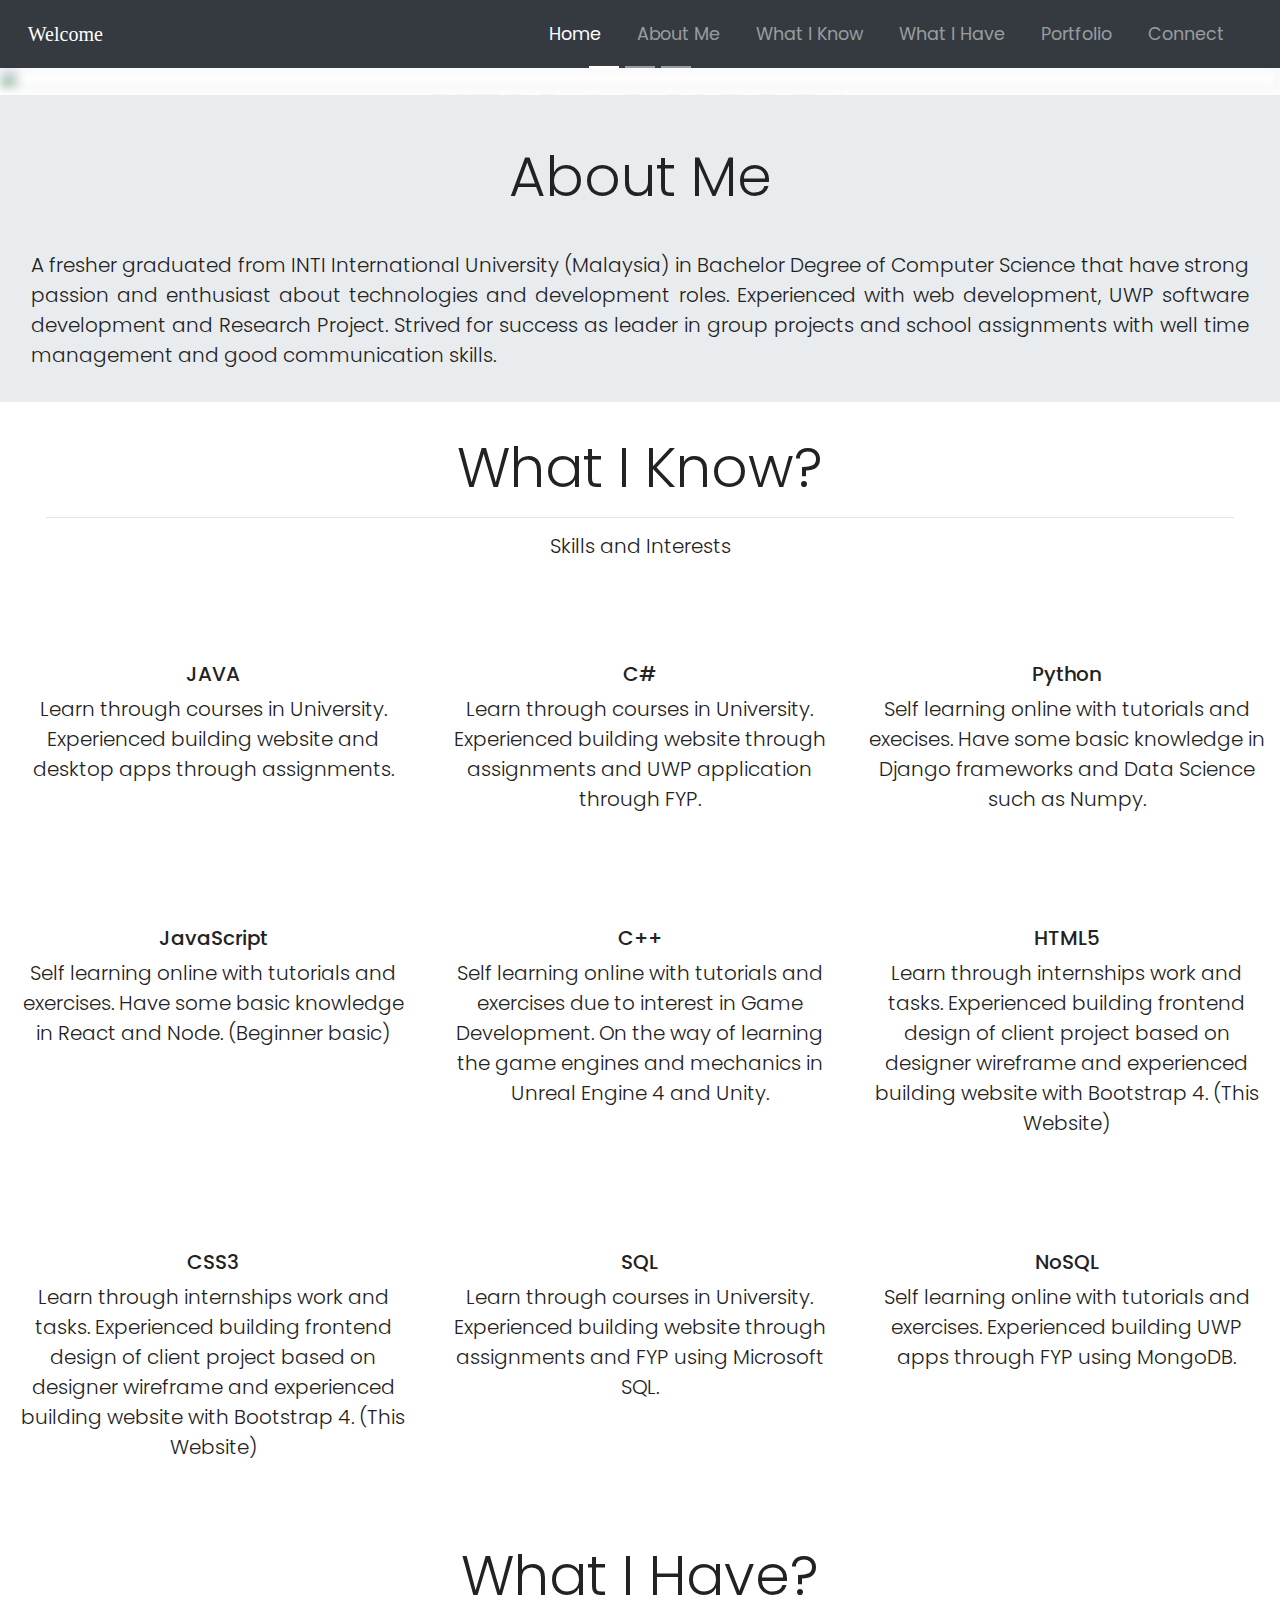
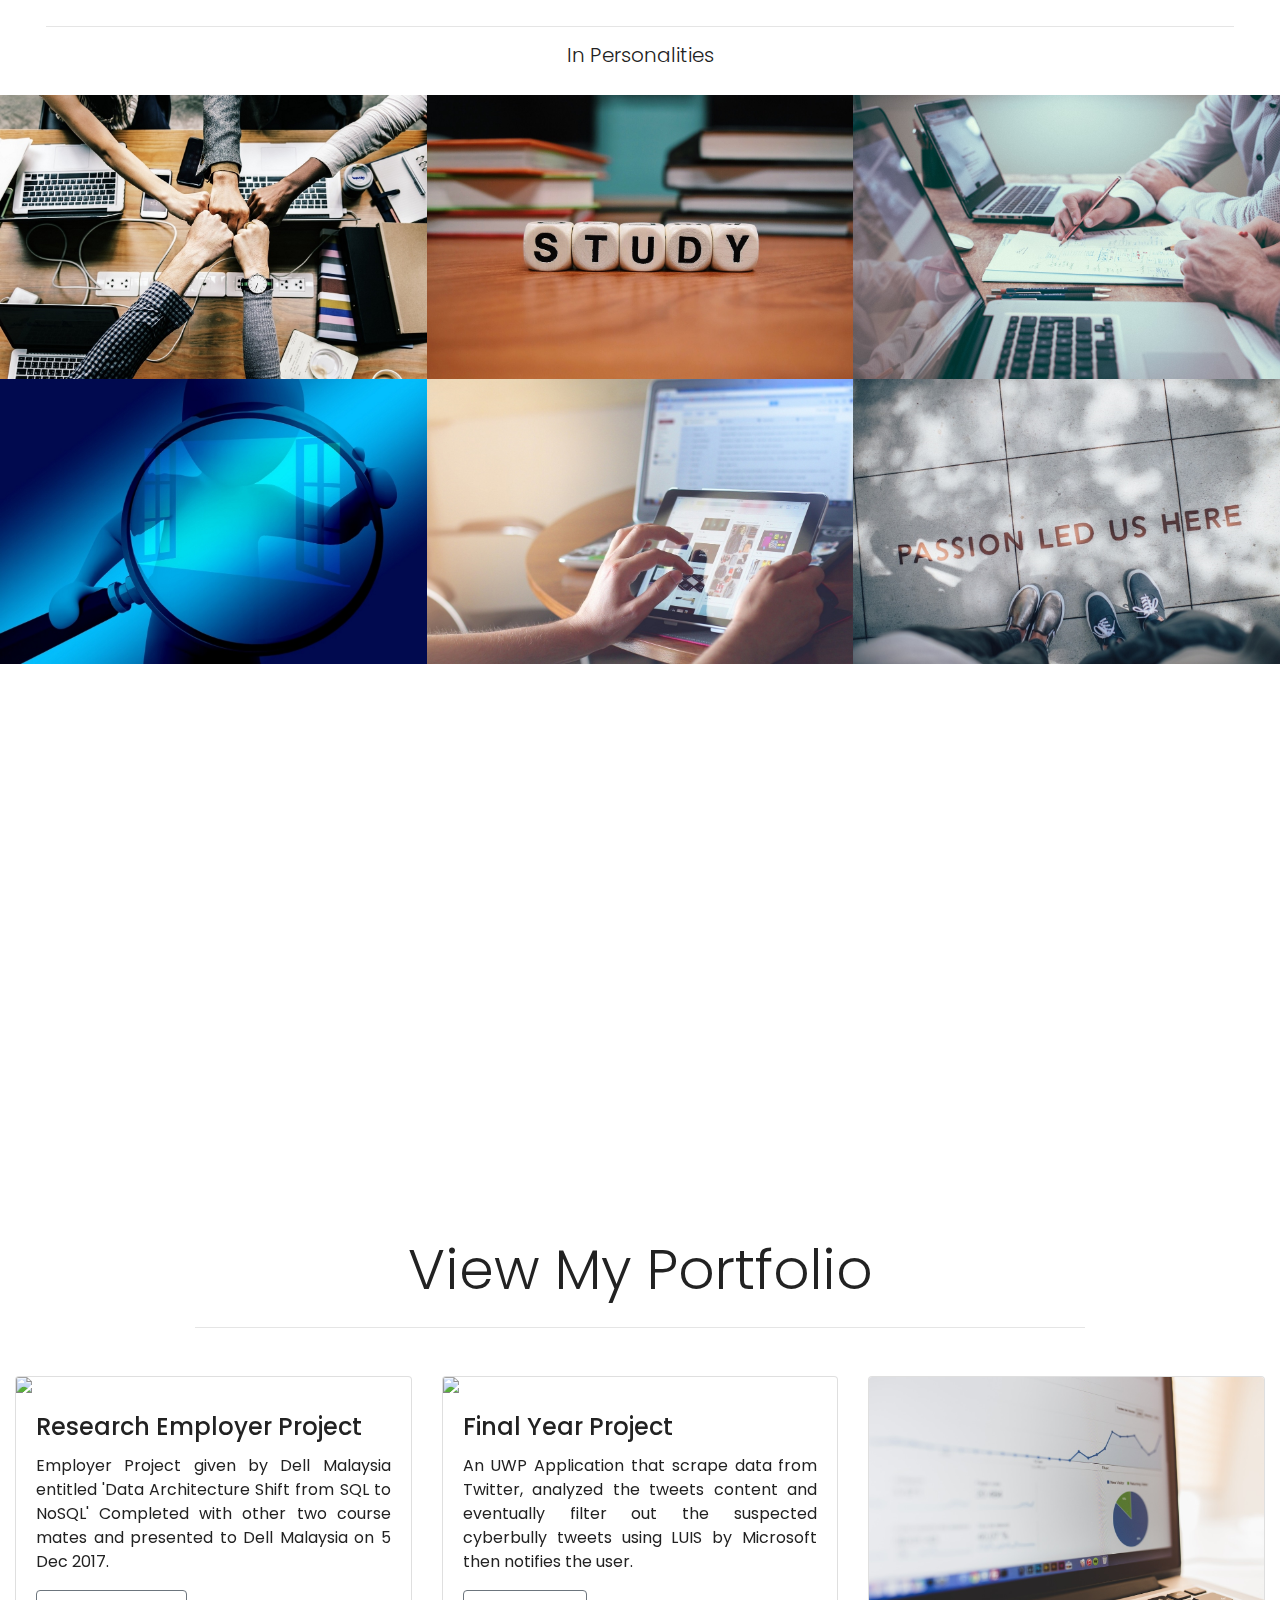
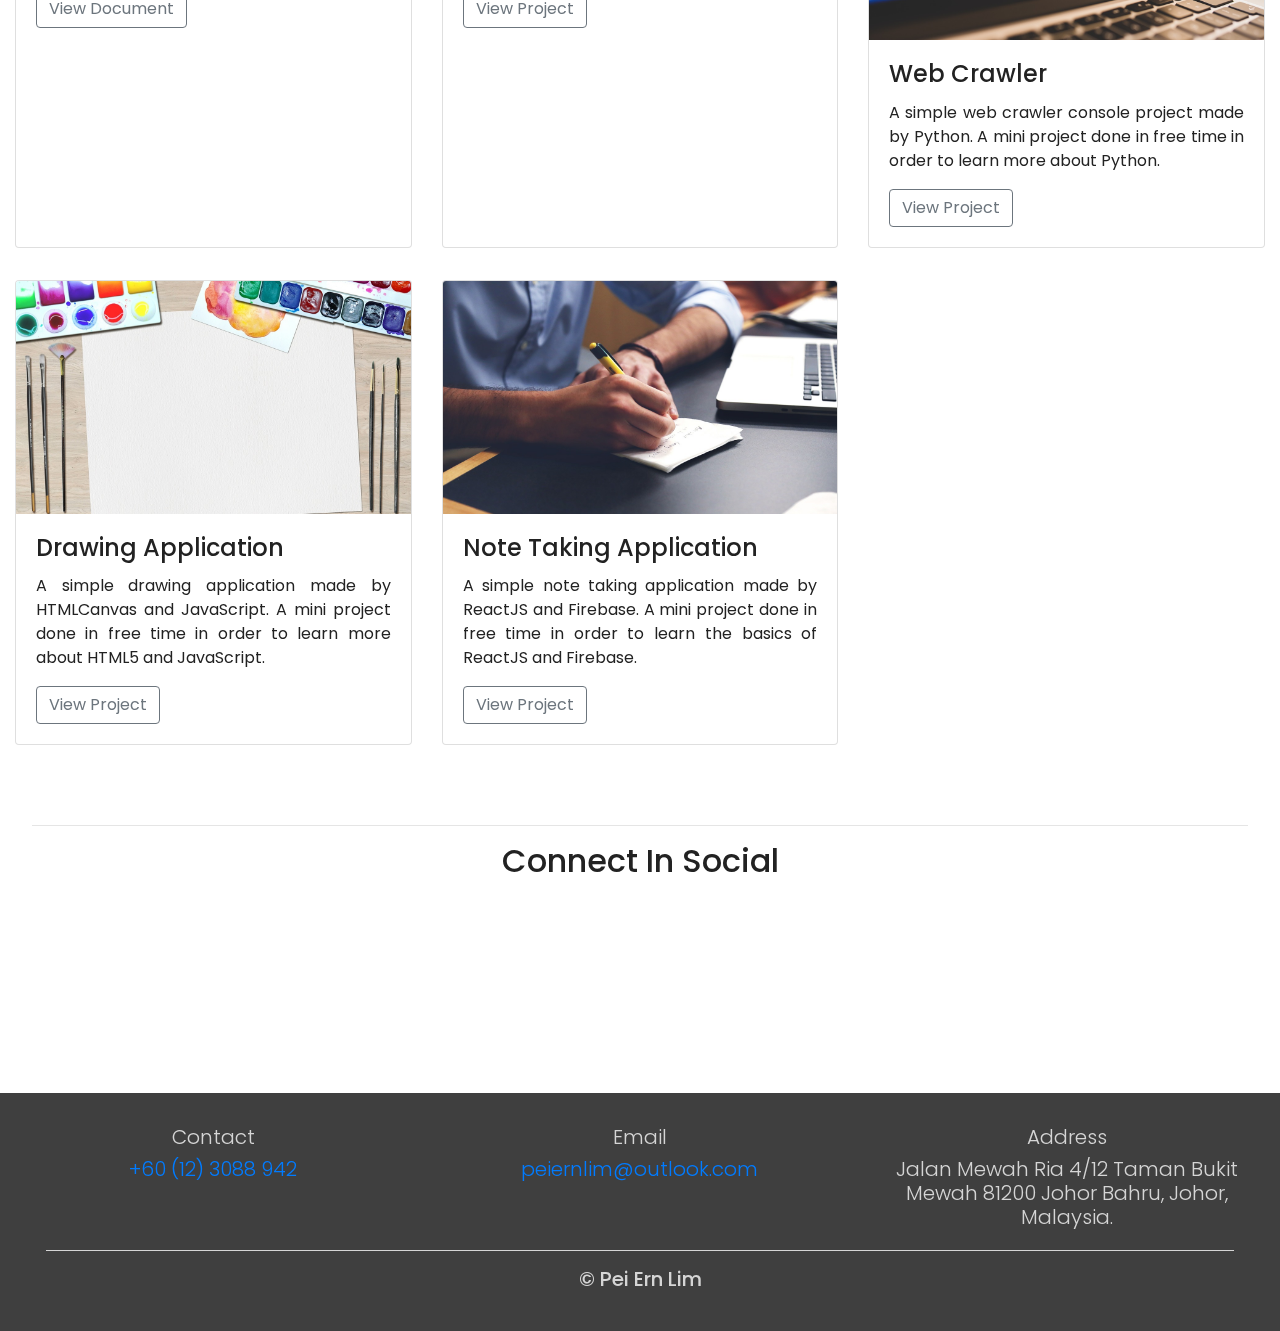
==== commit c4f4e6f7: "Update Personalities Part" ====
--- a/index.html
+++ b/index.html
@@ -170,109 +170,122 @@
 
 <!--- Personalities Section -->
 
-<div class="portfolio-grid" id="interest">
-    <div class="row">
-    	<div class="col-12 text-center padding" style="margin-bottom: 20px;">
+<div class="container-fluid">
+    <div class="row text-center" id="interest">
+    	<div class="col-12" style="margin-bottom: 20px;">
 			<h1 class="display-4">What I Have?</h1>
 			<hr>
 			<h5 class="lead">In Personalities</h5>
 		</div>
 
-        <div class="col-md-4 d-flex align-items-stretch">
-          <div class="card card-block">
-            <img class="pImage" src="img/Team.jpg">
-              <div class="portfolio-over">
-                <div>
-                  <h3 class="card-title">
-                    Work With Team Effectively
-                  </h3>
-                  <p class="card-text">
-                    Able to work with team in order to ensure the codes responds to their needs throughout the development life cycle. Furthermore, capable of work independently when needed too.
-                  </p>
-                </div>
-              </div>
-          </div>
-        </div>
-
-        <div class="col-md-4 d-flex align-items-stretch">
-          <div class="card card-block">
-            <img class="pImage" src="img/Learn.jpg">
-              <div class="portfolio-over">
-                <div>
-                  <h3 class="card-title">
-                    Fast Learner and Willing To Self-Learn
-                  </h3>
-                  <p class="card-text">
-                    Capable of learn new technologies or new rules quick and able to adapt to any work environment. I will be able to learn and improve from past mistakes too.
-                  </p>
-                </div>
-              </div>
-          </div>
-        </div>
-
-        <div class="col-md-4 d-flex align-items-stretch">
-          <div class="card card-block">
-            <img class="pImage" src="img/Communication.jpg">
-              <div class="portfolio-over">
-                <div>
-                  <h3 class="card-title">
-                    Positive Attitude and Good Communication
-                  </h3>
-                  <p class="card-text">
-                    Have a positive personalities and be optimistic about life. Capable of communicate with people with friendly attitude and able to lead on a team if needed.
-                  </p>
-                </div>
-              </div>
-          </div>
-        </div>
-
-        <div class="col-md-4 d-flex align-items-stretch">
-          <div class="card card-block">
-            <img class="pImage" src="img/Attention.jpg">
-              <div class="portfolio-over">
-                <div>
-                  <h3 class="card-title">
-                    Good Attention To Details
-                  </h3>
-                  <p class="card-text">
-                    Able to wrap up and pay good attention to details to avoid any small mistakes.
-                  </p>
-                </div>
-              </div>
-          </div>
-        </div>
-
-        <div class="col-md-4 d-flex align-items-stretch">
-          <div class="card card-block">
-            <img class="pImage" src="img/Multi.jpg">
-              <div class="portfolio-over">
-                <div>
-                  <h3 class="card-title">
-                    Multi-Tasking and Managing Projects
-                  </h3>
-                  <p class="card-text">
-                    Capable of multi-tasking and able to complete the task in given time frame.Have well management on both time and projects.
-                  </p>
-                </div>
-              </div>
-          </div>
-        </div>
-
-        <div class="col-md-4 d-flex align-items-stretch">
-          <div class="card card-block">
-            <img class="pImage" src="img/Passion.jpg">
-              <div class="portfolio-over">
-                <div>
-                  <h3 class="card-title">
-                    Strong Passion and Interest in Technology
-                  </h3>
-                  <p class="card-text">
-                    Have interest to IT and computers since 13. Always look for more to learn and excited about the technologies in the future and how will them change the world.
-                  </p>
-                </div>
-              </div>
-          </div>
-        </div>
+		<div class="col-xl-4 d-flex align-items-stretch" style="padding:0;">
+			<div class="eContainer">
+				<div class="pImage">
+					<img src="img/Team.jpg">
+				</div>
+				<div class="overlay effect">
+					<div class="text text-center">
+						<h3 class="card-title">
+                    		Work With Team Effectively
+                  		</h3>
+                  		<p class="card-text">
+                    		Able to work with team in order to ensure the codes responds to their needs throughout the development life cycle. Furthermore, capable of work independently when needed too.
+                  		</p>
+					</div>
+				</div>
+			</div>
+		</div>
+
+		<div class="col-xl-4 d-flex align-items-stretch" style="padding:0;">
+			<div class="eContainer">
+				<div class="pImage">
+					<img src="img/Learn.jpg">
+				</div>
+				<div class="overlay effect">
+					<div class="text">
+						<h3 class="card-title">
+                    		Fast Learner and Willing To Self-Learn
+                  		</h3>
+                  		<p class="card-text">
+                    		Capable of learn new technologies or new rules quick and able to adapt to any work environment. I will be able to learn and improve from past mistakes too.
+                  		</p>
+					</div>
+				</div>
+			</div>
+		</div>
+
+		<div class="col-xl-4 d-flex align-items-stretch" style="padding:0;">
+			<div class="eContainer">
+				<div class="pImage">
+					<img src="img/Communication.jpg">
+				</div>
+				<div class="overlay effect">
+					<div class="text">
+						<h3 class="card-title">
+                    		Positive Attitude and Good Communication
+                  		</h3>
+                  		<p class="card-text">
+                    		Have a positive personalities and be optimistic about life. Capable of communicate with people with friendly attitude and able to lead on a team if needed.
+                  		</p>
+					</div>
+				</div>
+			</div>
+		</div>
+
+		<div class="col-xl-4 d-flex align-items-stretch" style="padding:0;">
+			<div class="eContainer">
+				<div class="pImage">
+					<img src="img/Attention.jpg">
+				</div>
+				<div class="overlay effect">
+					<div class="text">
+						<h3 class="card-title">
+                    		Good Attention To Details
+                  		</h3>
+                  		<p class="card-text">
+                    		Able to wrap up and pay good attention to details to avoid any small mistakes.
+                  		</p>
+					</div>
+				</div>
+			</div>
+		</div>
+
+		<div class="col-xl-4 d-flex align-items-stretch" style="padding:0;">
+			<div class="eContainer">
+				<div class="pImage">
+					<img src="img/Multi.jpg">
+				</div>
+				<div class="overlay effect">
+					<div class="text">
+						<h3 class="card-title">
+                    		Multi-Tasking and Managing Projects
+                  		</h3>
+                  		<p class="card-text">
+                    		Capable of multi-tasking and able to complete the task in given time frame.Have well management on both time and projects.
+                  		</p>
+					</div>
+				</div>
+			</div>
+		</div>
+
+		<div class="col-xl-4 d-flex align-items-stretch" style="padding:0;">
+			<div class="eContainer">
+				<div class="pImage">
+					<img src="img/Passion.jpg">
+				</div>
+				<div class="overlay effect">
+					<div class="text">
+						<h3 class="card-title">
+                    		Strong Passion and Interest in Technology
+                  		</h3>
+                  		<p class="card-text">
+                    		Have interest to IT and computers since 13. Always look for more to learn and excited about the technologies in the future and how will them change the world.
+                  		</p>
+					</div>
+				</div>
+			</div>
+		</div>
+
       </div>
     </div>
 
@@ -301,7 +314,7 @@
 
 <div class="container-fluid padding">
 	<div class="row padding" style="height:100%;">
-		<div class="col-md-4 d-flex align-items-stretch">
+		<div class="col-md-4 d-flex align-items-stretch padding">
 			<div class="card">
 				<img class="card-img-top" src="img/Research.jpg"/>
 				<div class="card-body">
@@ -312,7 +325,7 @@
 			</div>
 		</div>
 
-		<div class="col-md-4 d-flex align-items-stretch">
+		<div class="col-md-4 d-flex align-items-stretch padding">
 			<div class="card">
 				<img class="card-img-top" src="img/Project.jpg"/>
 				<div class="card-body">
@@ -323,7 +336,7 @@
 			</div>
 		</div>
 
-		<div class="col-md-4 d-flex align-items-stretch">
+		<div class="col-md-4 d-flex align-items-stretch padding">
 			<div class="card">
 				<img class="card-img-top" src="img/WebCrawler.jpg"/>
 				<div class="card-body">
@@ -368,15 +381,15 @@
 			<h2>Connect In Social</h2>
 		</div>
 		<div class="col-12 social padding">
-			<a href="https://www.linkedin.com/in/pei-ern-lim-52561114a/" target="_blank" title="LinkedIn Profile">
-				<i class="fab fa-linkedin"></i>
-			</a>
-			<a href="https://github.com/PeiErnLim95" target="_blank" title="GitHub Profile">
-				<i class="fab fa-github-square"></i>
-			</a>
-			<a href="https://www.dropbox.com/s/mscdl1g2eqcgtb4/Resume%202.0%20-%20Lim%20Pei%20Ern.pdf?dl=0" target="_blank" title="Resume Document">
-				<i class="fas fa-file"></i>
-			</a>
+				<a href="https://www.linkedin.com/in/pei-ern-lim-52561114a/" target="_blank" title="LinkedIn Profile">
+					<i class="fab fa-linkedin"></i>
+				</a>
+				<a href="https://github.com/PeiErnLim95" target="_blank" title="GitHub Profile">
+					<i class="fab fa-github-square"></i>
+				</a>
+				<a href="https://www.dropbox.com/s/mscdl1g2eqcgtb4/Resume%202.0%20-%20Lim%20Pei%20Ern.pdf?dl=0" target="_blank" title="Resume Document">
+					<i class="fas fa-file"></i>
+				</a>
 		</div>
 	</div>
 </div>
--- a/style.css
+++ b/style.css
@@ -110,6 +110,7 @@
 .social a{
   font-size:4.5em;
   padding:3rem;
+  text-decoration: none;
 }
 
 .fa-linkedin{
@@ -147,74 +148,58 @@
   width:95%;
 }
 
-.portfolio {
-  background-color: #edf6ff;
-  padding-bottom: 0;
-  margin-top: 20px;
-}
-
-.portfolio h2 {
-  color: #199EB8;
-  margin-bottom: 25px;
-}
-
-.portfolio-grid {
-  margin-top: 65px;
-}
-
-.portfolio-grid .row {
+.pImage img{
+  width:100%;
+  height: 100%;
+  display: block;
+}
+
+.eContainer{
+  position: relative;
+  width:100%;
+  height:100%;
+  display:inline-block;
+  padding:0;
   margin: 0;
 }
 
-.portfolio-grid .row > div {
-  padding: 0;
-}
-
-.portfolio-grid .row > div .card img {
-  width: 100%;
-}
-
-.portfolio-grid .row > div .card .portfolio-over {
+.overlay{
   position: absolute;
-  display: table-cell;
-  vertical-align: middle;
-  width: 100%;
-  height: 100%;
-  background: rgba(0, 0, 0, 0.8);
-  top: 0;
-  left: 0;
-  text-align: center;
+  transition: all .2s ease;
   opacity: 0;
-  visibility: hidden;
-  -webkit-transition: all 0.3s ease;
-  -moz-transition: all 0.3s ease;
-  -o-transition: all 0.3s ease;
-  transition: all 0.3s ease;
-}
-
-.portfolio-grid .row > div .card .portfolio-over > div {
-  position: relative;
+  background-color: #222222;
+}
+
+.text{
+  color:#ffffff;
+  position: absolute;
+  padding-left:50px;
+  padding-right: 50px;
   top: 50%;
-  -webkit-transform: translateY(-50%);
-  -ms-transform: translateY(-50%);
   transform: translateY(-50%);
 }
 
-.portfolio-grid .row > div .card .portfolio-over .card-title {
-  color: #fff;
-  font-size: 30px;
-}
-
-.portfolio-grid .row > div .card .portfolio-over .card-text {
-  color: #fff;
-  opacity: .75;
-  padding: 0 45px;
-  text-align: justify;
-}
-
-.portfolio-grid .row > div .card:hover .portfolio-over {
-  opacity: 1;
-  visibility: visible;
+.col-sm-4{
+  padding:0;
+}
+
+.card-text{
+    text-align: justify;
+}
+
+.effect{
+  width:100%;
+  height:100%;
+  top:0;
+  left:0;
+}
+
+.eContainer:hover .effect{
+  width:100%;
+}
+
+.eContainer:hover .overlay{
+  opacity: 0.9;
 }
 
 /*---Media Queries --*/
@@ -408,9 +393,6 @@
   will-change: transform;
 }
 /*--- Bootstrap Padding Fix --*/
-[class*="col-"] {
-    padding: 1rem;
-}
 
 /*
 Extra small (xs) devices (portrait phones, less than 576px)
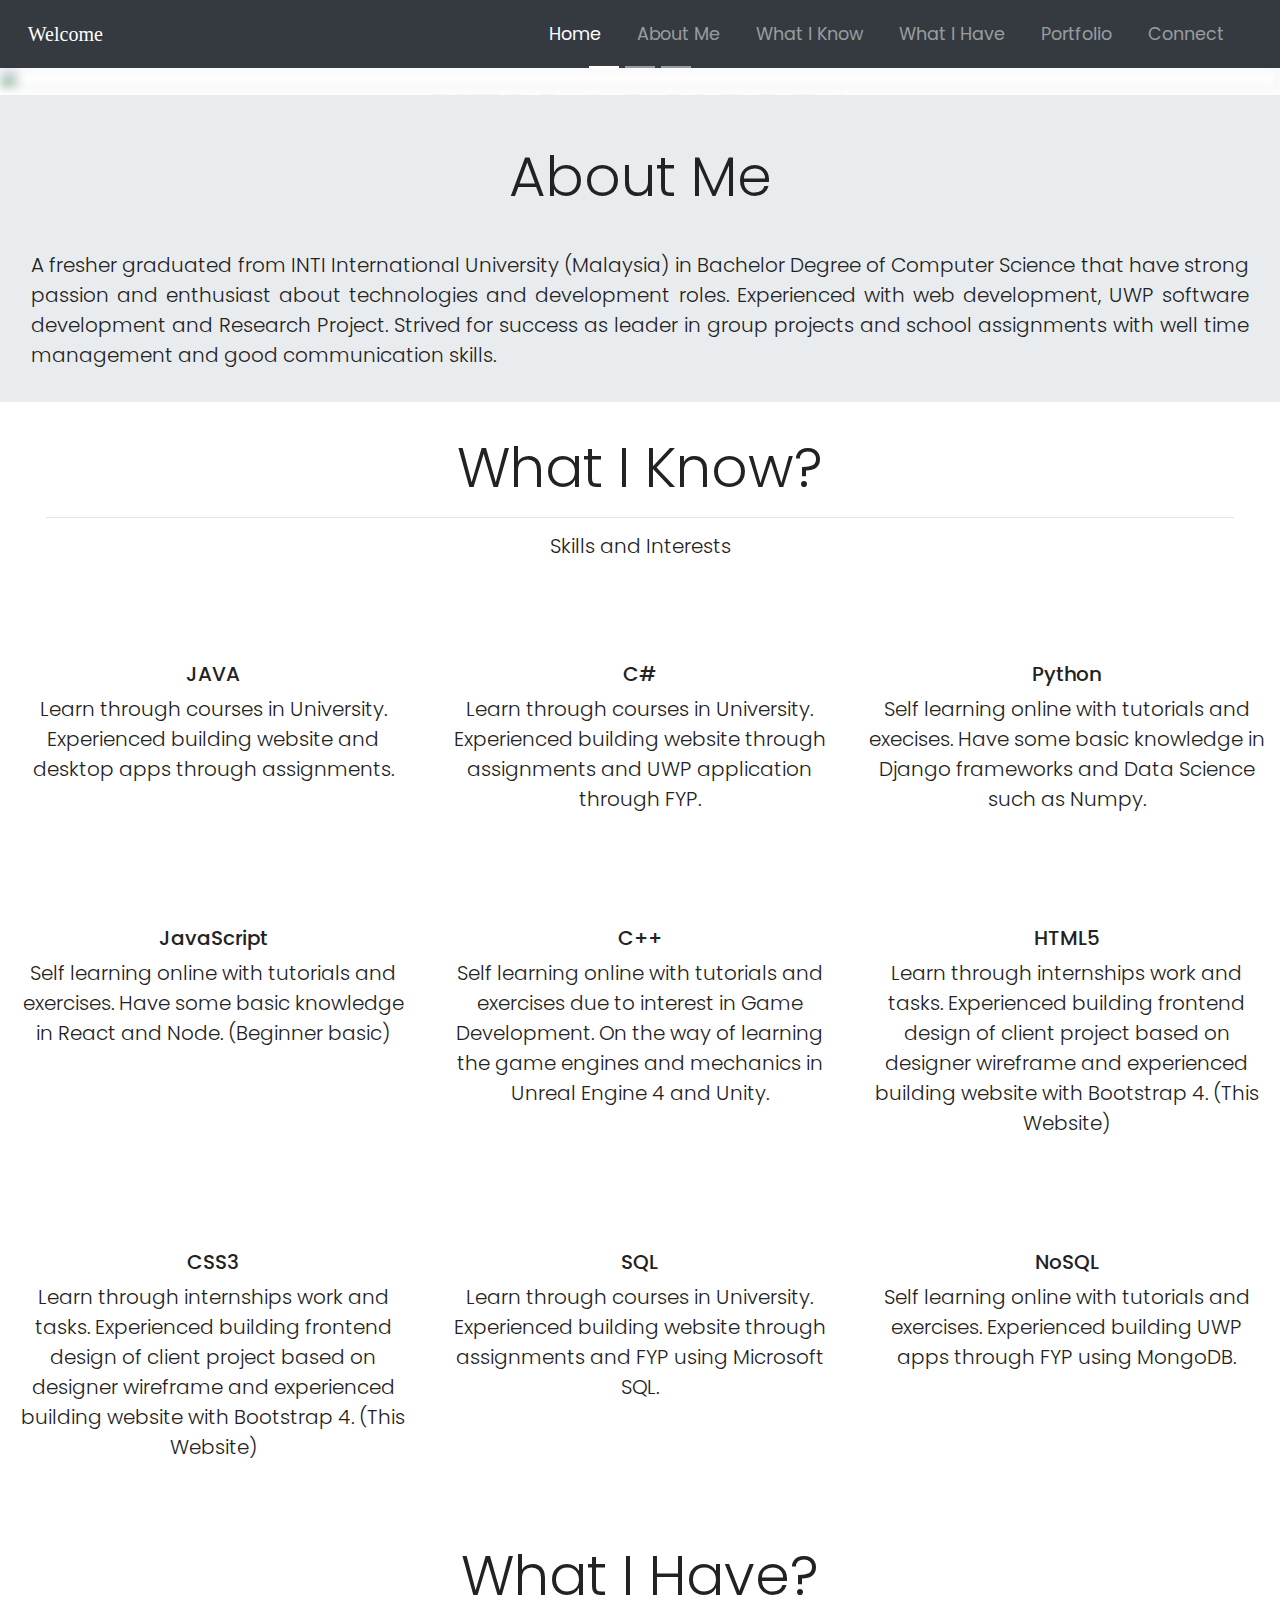
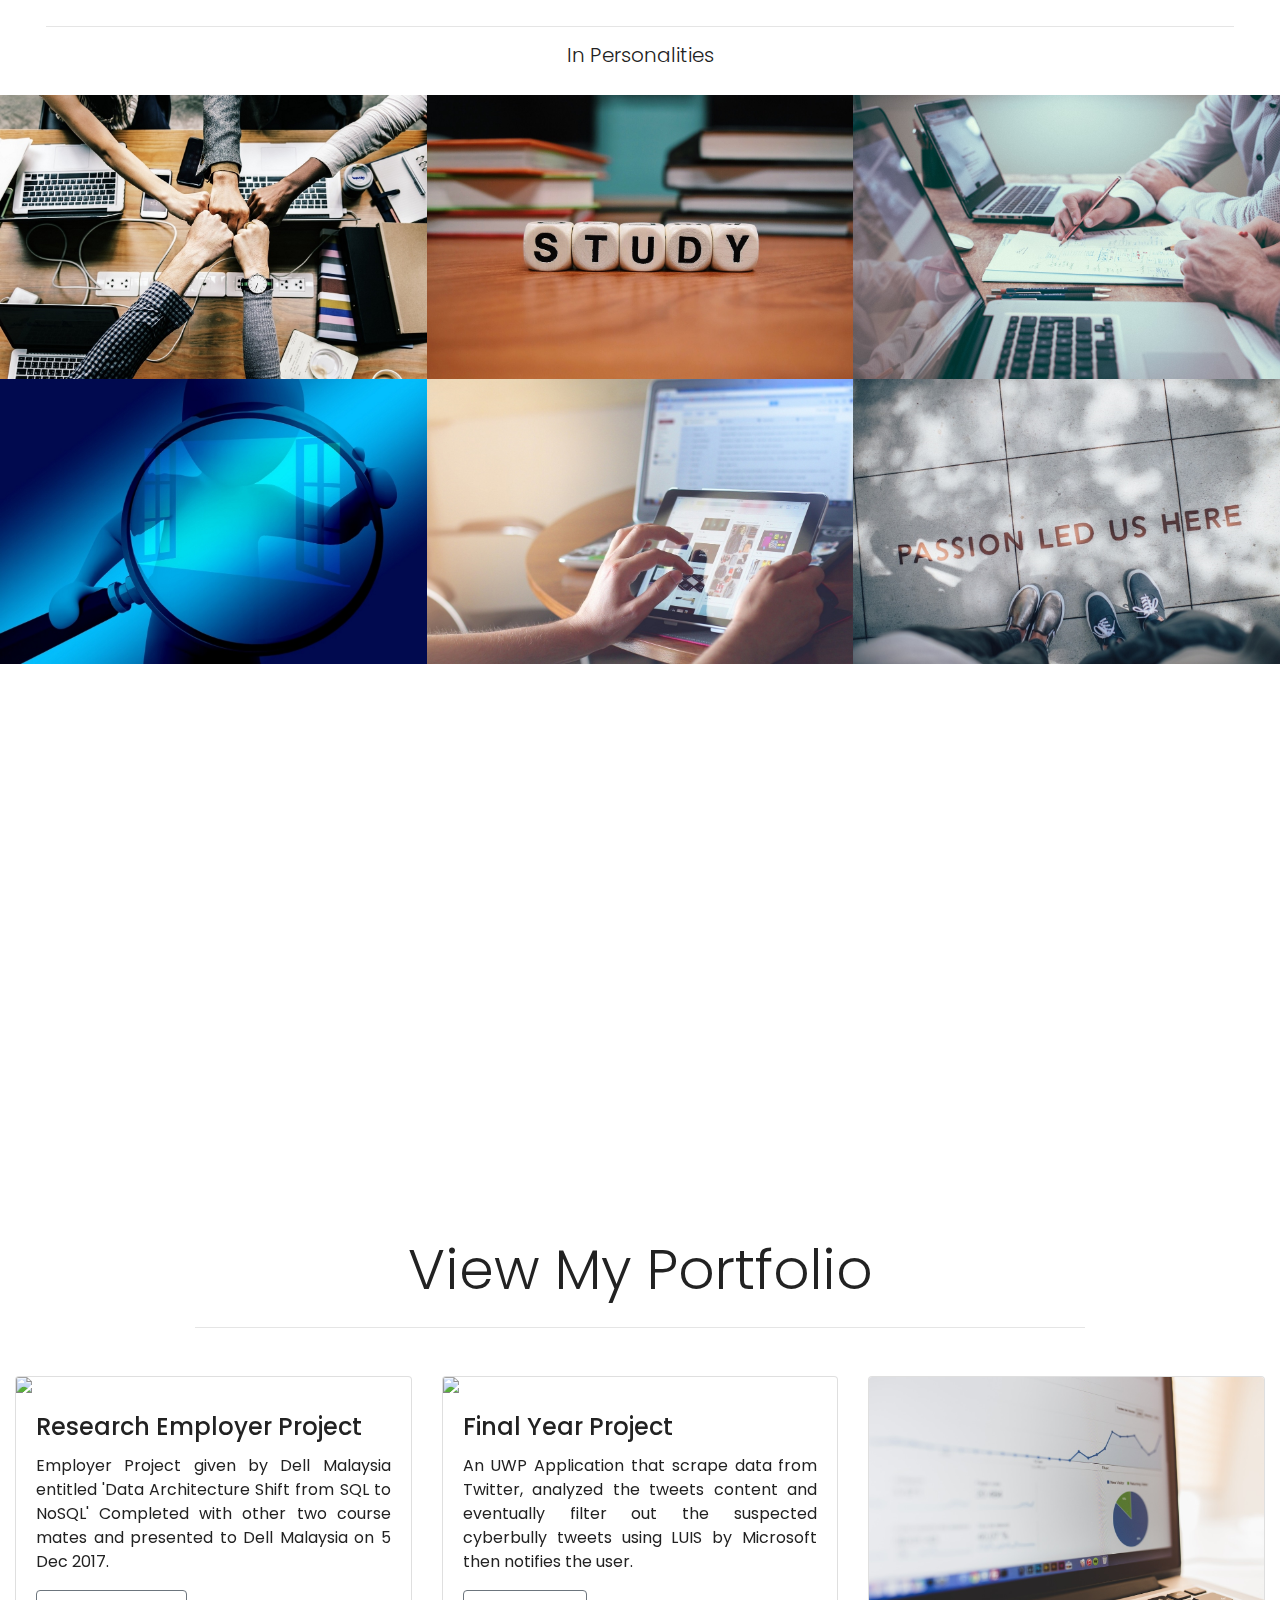
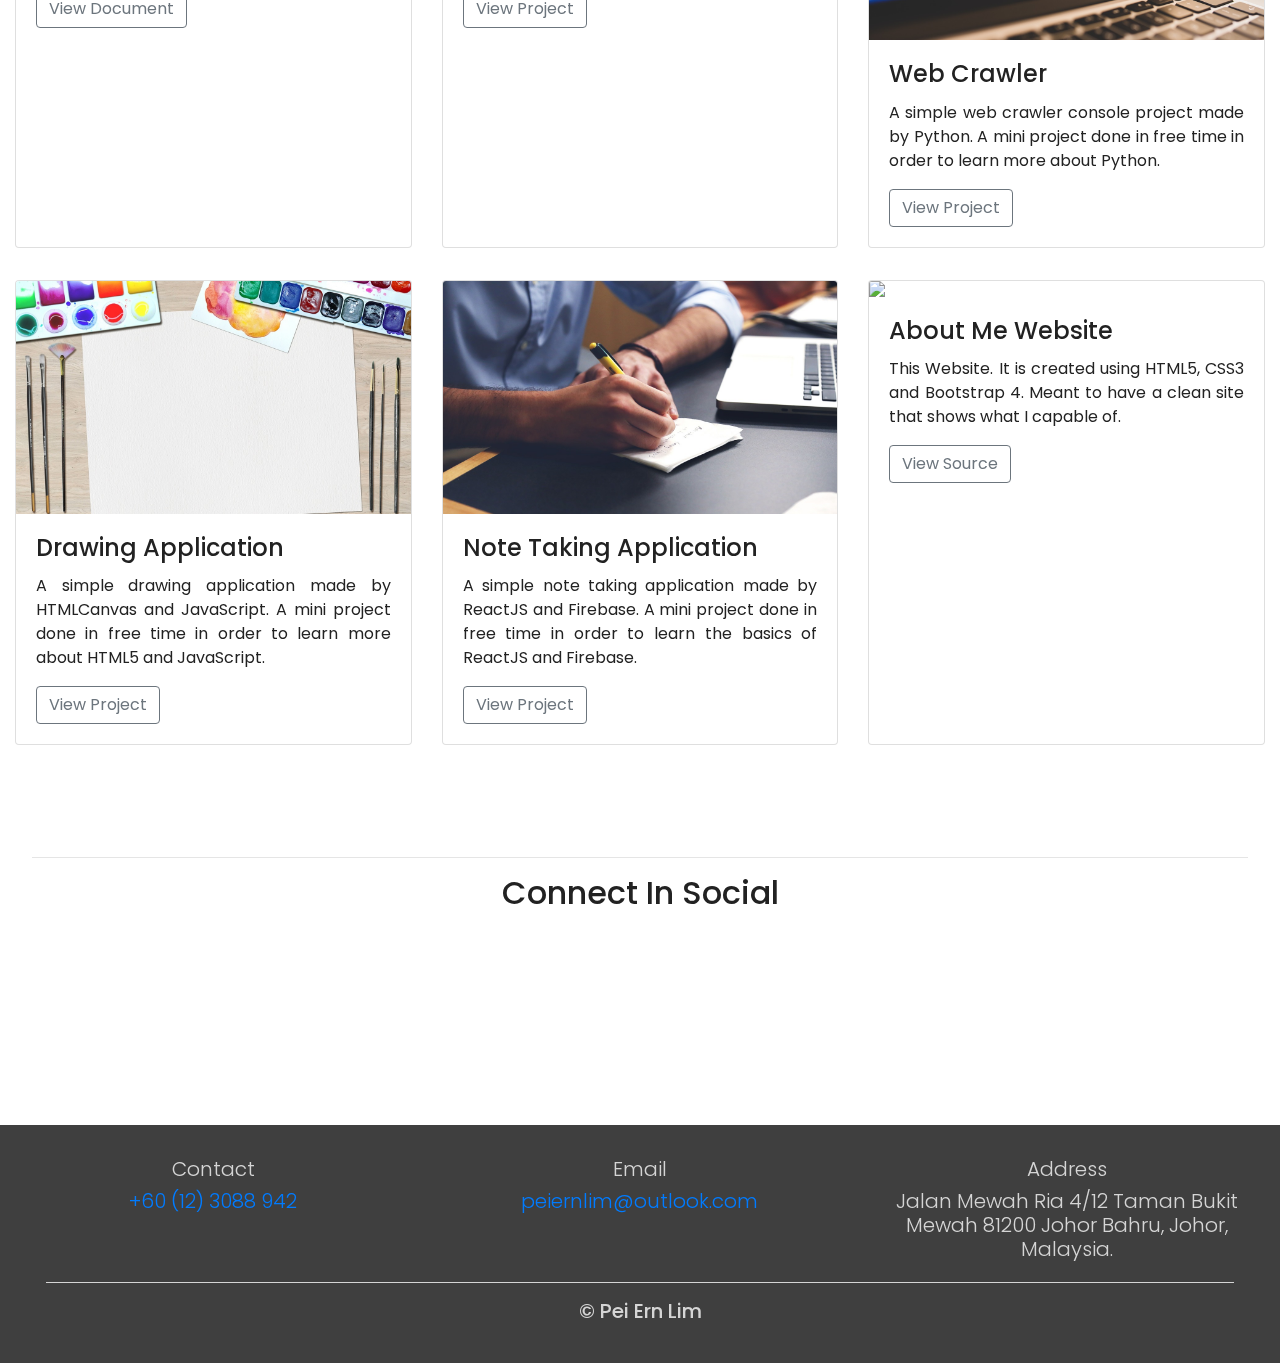
==== commit 8c4e4333: "Update index.html" ====
--- a/index.html
+++ b/index.html
@@ -2,7 +2,7 @@
 <html lang="en">
 <head>
 	<meta charset="utf-8">
-	<meta name="viewport" content="width=device-width, initial-scale=1">
+	<meta name="viewport" content="width=device-width, initial-scale=1, maximum-scale=1, user-scalable=no">
 	<title>Welcome To About Me | Pei Ern Lim</title>
 	<link rel="stylesheet" href="https://maxcdn.bootstrapcdn.com/bootstrap/4.0.0/css/bootstrap.min.css">
 	<script src="https://ajax.googleapis.com/ajax/libs/jquery/3.3.1/jquery.min.js"></script>
@@ -261,7 +261,7 @@
                     		Multi-Tasking and Managing Projects
                   		</h3>
                   		<p class="card-text">
-                    		Capable of multi-tasking and able to complete the task in given time frame.Have well management on both time and projects.
+                    		Capable of multi-tasking and able to complete the task in given time frame. Have well management on both time and projects.
                   		</p>
 					</div>
 				</div>
@@ -347,7 +347,7 @@
 			</div>
 		</div>
 
-		<div class="col-md-4 d-flex align-items-stretch">
+		<div class="col-md-4 d-flex align-items-stretch padding">
 			<div class="card">
 				<img class="card-img-top" src="img/Drawing.jpg"/>
 				<div class="card-body">
@@ -358,13 +358,24 @@
 			</div>
 		</div>
 
-		<div class="col-md-4 d-flex align-items-stretch">
+		<div class="col-md-4 d-flex align-items-stretch padding">
 			<div class="card">
 				<img class="card-img-top" src="img/NoteTaking.jpg"/>
 				<div class="card-body">
 					<h4 class="card-title">Note Taking Application</h4>
 					<p class="card-text" style="text-align: justify;">A simple note taking application made by ReactJS and Firebase. A mini project done in free time in order to learn the basics of ReactJS and Firebase.</p>
 					<a href="https://github.com/PeiErnLim95/Smart-Notes" target="_blank" class="btn btn-outline-secondary">View Project</a>
+				</div>
+			</div>
+		</div>
+
+		<div class="col-md-4 d-flex align-items-stretch padding">
+			<div class="card">
+				<img class="card-img-top" src="img/Website.jpg"/>
+				<div class="card-body">
+					<h4 class="card-title">About Me Website</h4>
+					<p class="card-text" style="text-align: justify;">This Website. It is created using HTML5, CSS3 and Bootstrap 4. Meant to have a clean site that shows what I capable of.</p>
+					<a href="https://github.com/PeiErnLim95/About-Me-Website" target="_blank" class="btn btn-outline-secondary">View Source</a>
 				</div>
 			</div>
 		</div>
@@ -387,7 +398,7 @@
 				<a href="https://github.com/PeiErnLim95" target="_blank" title="GitHub Profile">
 					<i class="fab fa-github-square"></i>
 				</a>
-				<a href="https://www.dropbox.com/s/mscdl1g2eqcgtb4/Resume%202.0%20-%20Lim%20Pei%20Ern.pdf?dl=0" target="_blank" title="Resume Document">
+				<a href="https://drive.google.com/file/d/1meBbUJpR5enWUw8DA1N9H8lwuueqSbvR/view?usp=sharing" target="_blank" title="Resume Document">
 					<i class="fas fa-file"></i>
 				</a>
 		</div>
